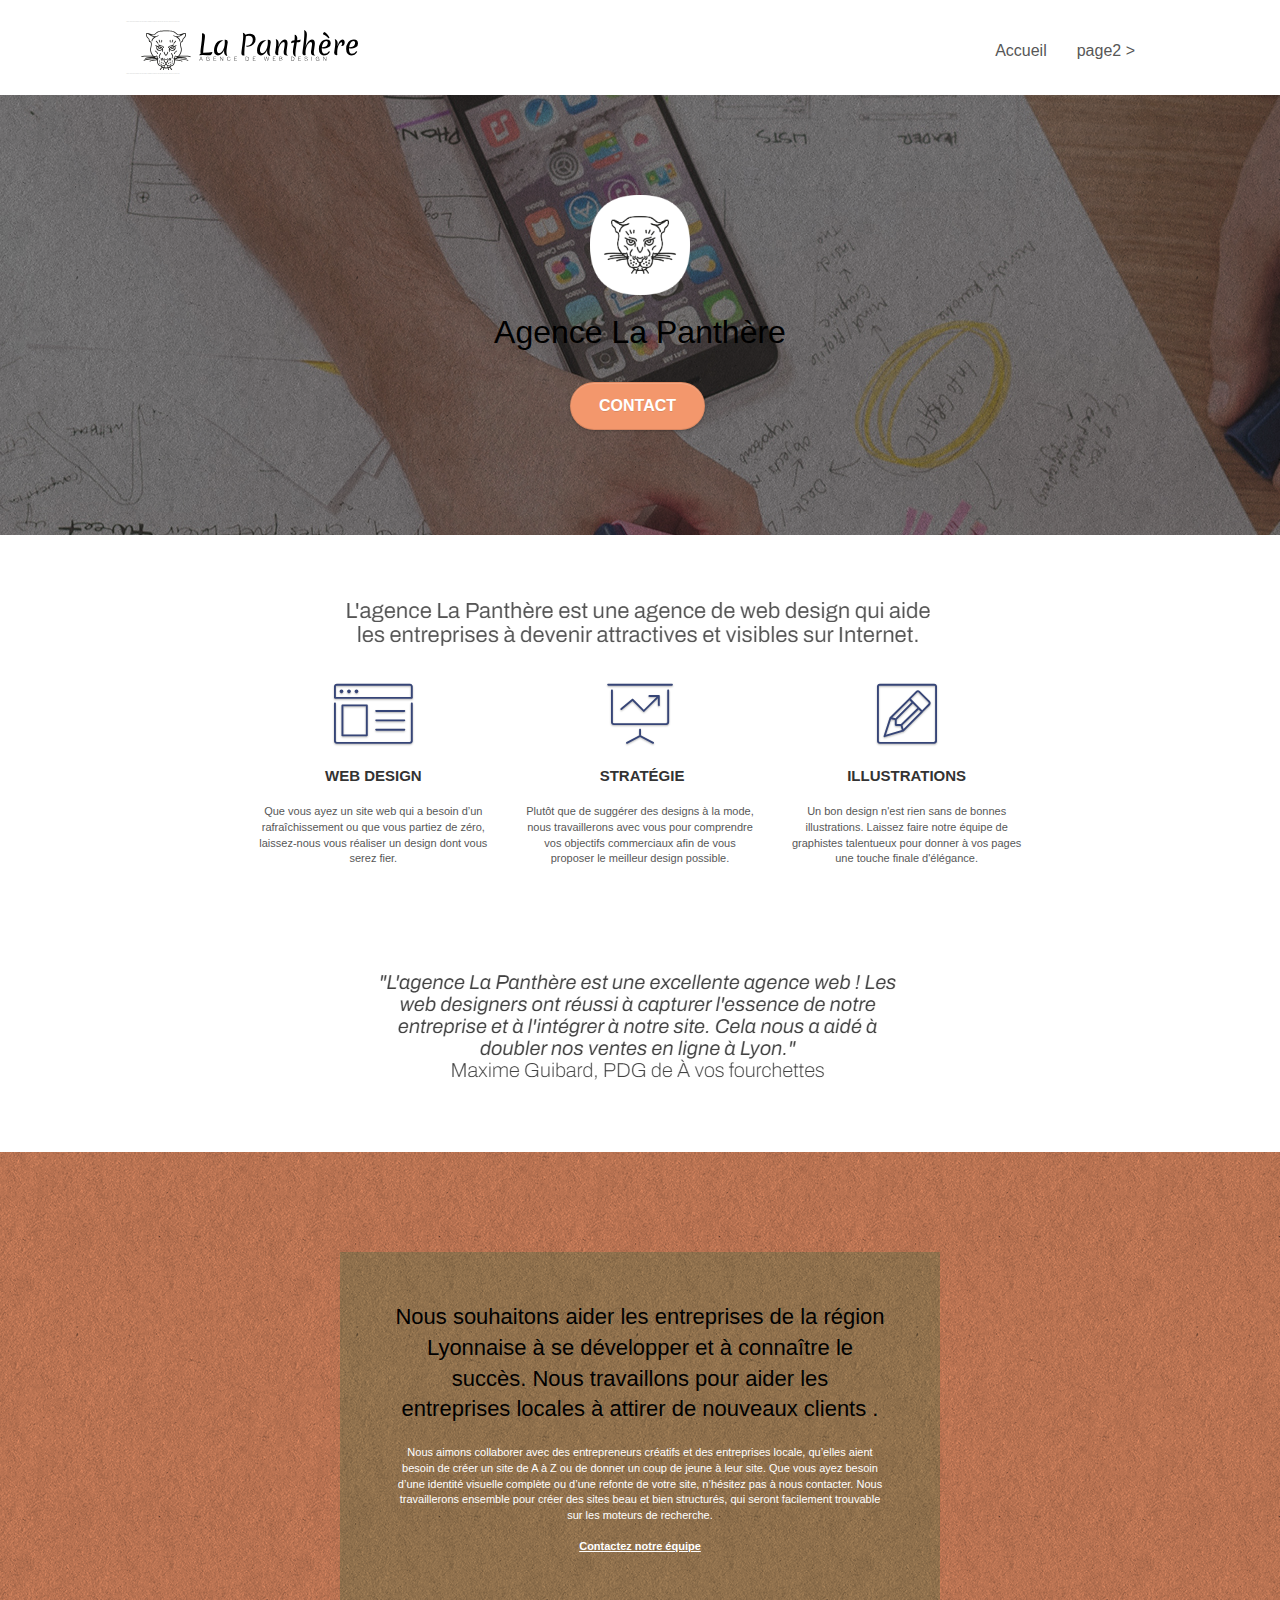
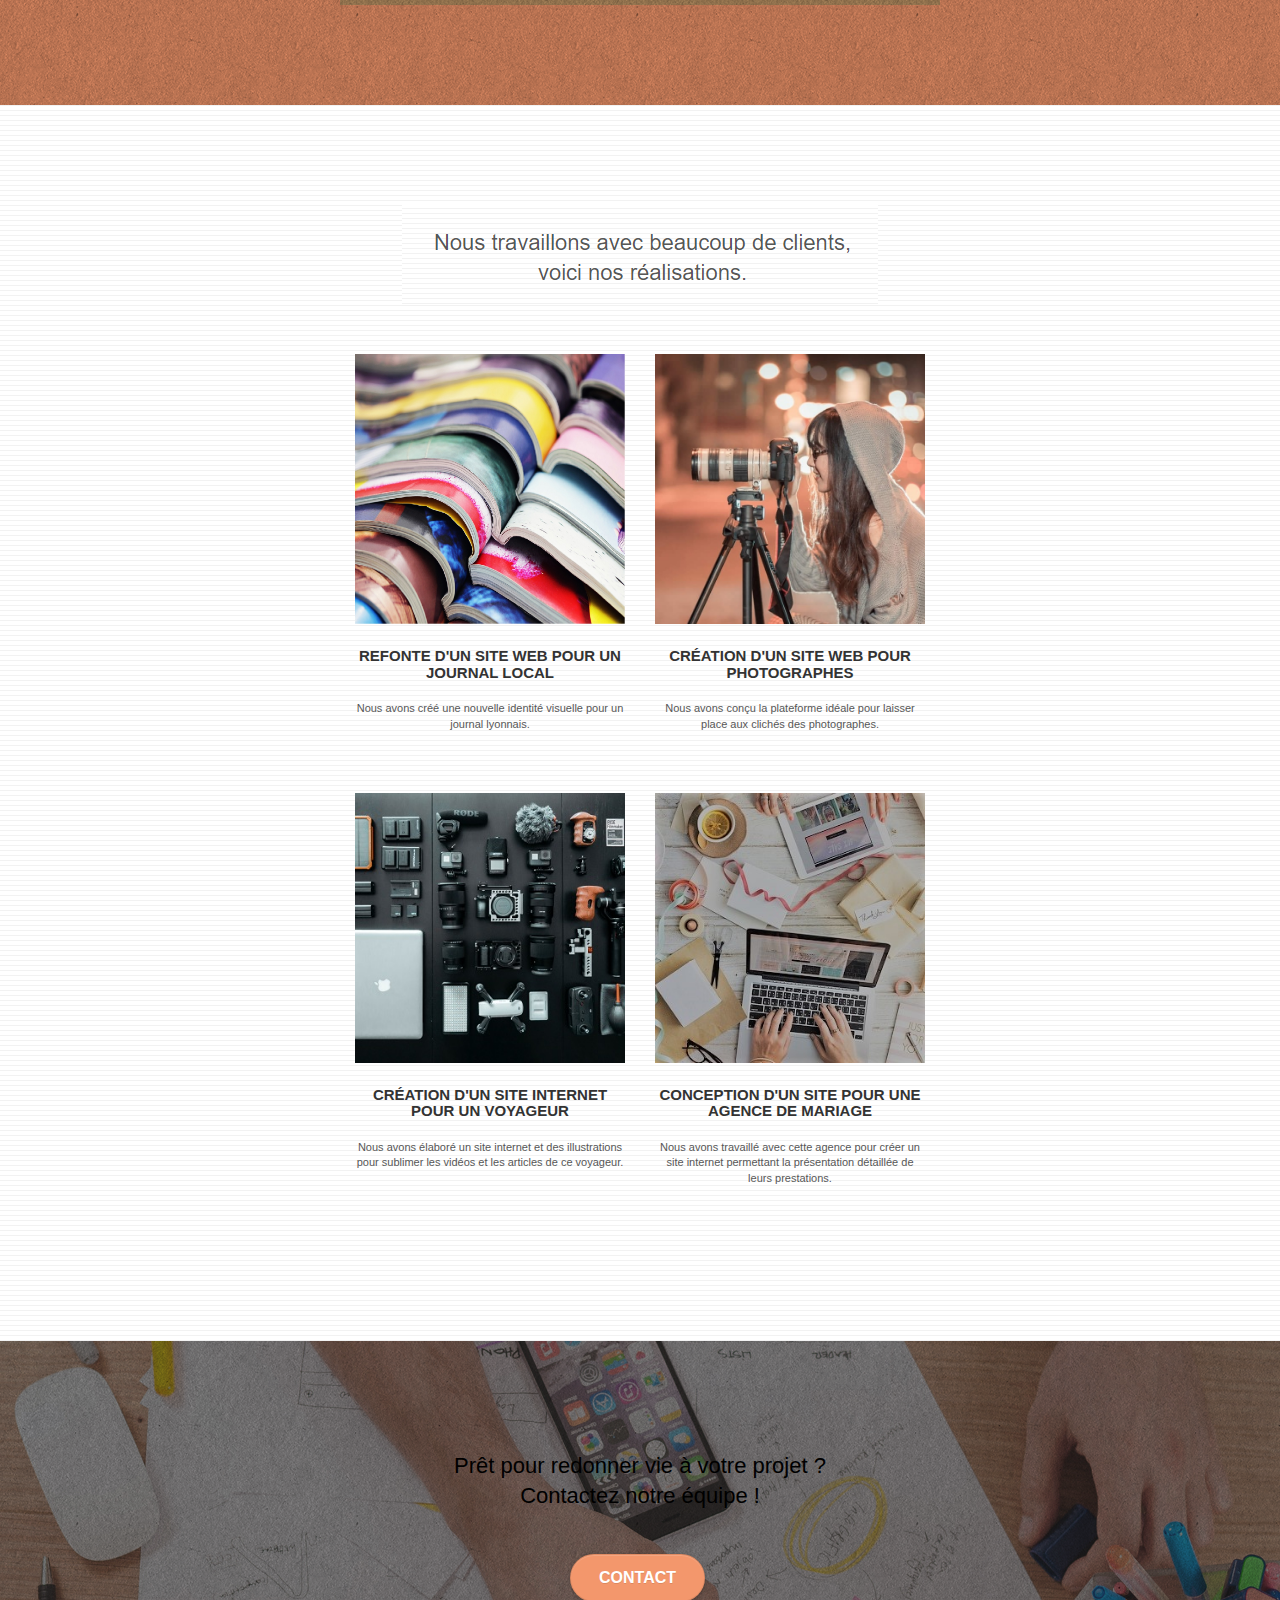
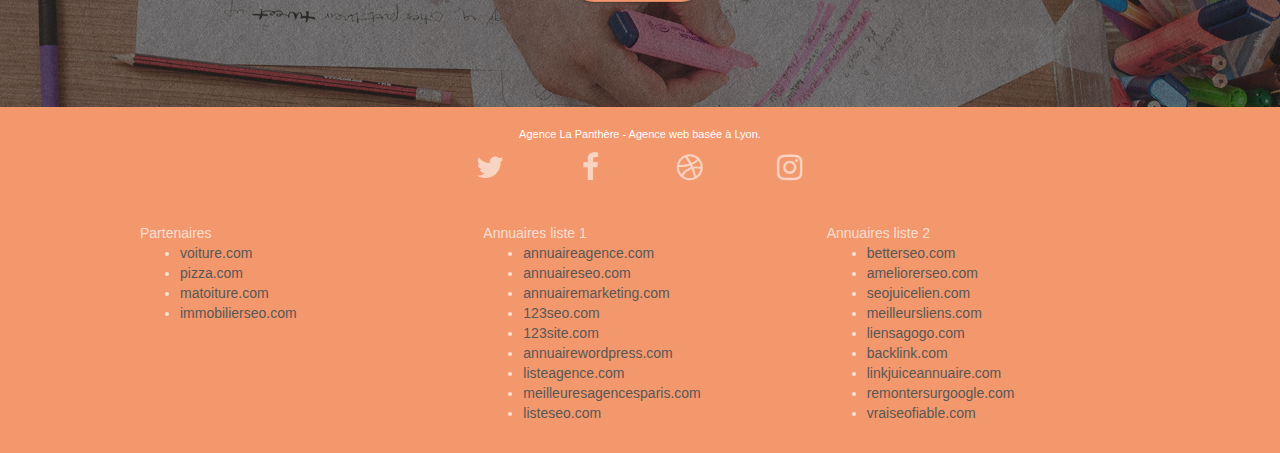
==== index.html @ 106c4430 "second commit" ====
<!doctype html>
<html lang="fr">
<head>
    <meta charset="utf-8">
    <meta name="description" content="La Panthère est votre nouvelle entreprise de webdesign basée sur la ville de Lyon. Nous vous accompagnons à vers une plus grande visibilité sur internet">
    <meta name="viewport" content="width=device-width, initial-scale=1.0, viewport-fit=cover">
    <link rel="shortcut icon" type="image/png" href="favicon.jpg">
    
	<link rel="stylesheet" type="text/css" href="./css/bootstrap.css">
	<link rel="stylesheet" type="text/css" href="style.css">
	<link rel="stylesheet" type="text/css" href="./css/font-awesome.css">
	<link rel="stylesheet" type="text/css" href="./css/et-line.css">
	
    
	<script src="./js/jquery-2.1.0.js"></script>
	<script src="./js/bootstrap.js"></script>
	<script src="./js/blocs.js"></script>
	<script src="./js/jquery.touchSwipe.js" defer></script>
	<script src="./js/gmaps.js"></script>

    <title>Agence La Panthère - Entreprise Lyonnaise de WebDesign</title>

    
<!-- Analytics -->
 
<!-- Analytics END -->
    
</head>
<body>
<!-- Principal conteneur -->
<main class="page-container">
    
<!-- bloc-0 -->
<header class="bloc bgc-white l-bloc " id="bloc-0">
	<div class="container bloc-sm">

		<nav class="navbar row">
			<div class="navbar-header">
				<div class="keywords" style="color:#cccccc;font-size:1px;">Agence web à paris, stratégie web, web design, illustrations, design de site web, site web, web, internet, site internet, site</div>
				<a class="navbar-brand" href="index.html"><img src="img/agence-la-panthere-monochrome.svg" alt="paris web design logo agence web meilleure agence" height="40" /></a>
				<div class="keywords" style="color:#cccccc;font-size:1px;">Agence web à paris, stratégie web, web design, illustrations, design de site web, site web, web, internet, site internet, site</div>
				<button id="nav-toggle" type="button" class="ui-navbar-toggle navbar-toggle" data-toggle="collapse" data-target=".navbar-1">
					<span class="sr-only">Toggle navigation</span><span class="icon-bar"></span><span class="icon-bar"></span><span class="icon-bar"></span>
				</button>
			</div>
			<div class="collapse navbar-collapse navbar-1 special-dropdown-nav">
				<ul class="site-navigation nav navbar-nav">
					<li>
						<a href="index.html">Accueil</a>
					</li>
					<li>
					</li>
					<li>
						<a href="page2.html">page2 &gt;</a>
					</li>
				</ul>
			</div>
		</nav>
	</div>
</header>
<!-- bloc-0 END -->

<!-- bloc-1-presentation -->
<section class="bloc bgc-dark-slate-blue bg-banniere d-bloc bg-t-edge bloc-bg-texture texture-paper b-parallax" id="bloc-1-hero">
	<div class="container bloc-lg">
		<div class="row tight-width-whitespace">
			<div class="col-sm-12">
				<img src="img/logo.png" class="center-block image-resize-mode" width="100" alt="Agence La Panthère, agence web paris, création logo paris" />
				<h1 class="text-center hero-bloc-text tc-white ">
					Agence La Panthère
				</h1>
				<div class="text-center">
					<a href="page2.html" class="btn btn-lg btn-clean btn-rd cta-hero btn-atomic-tangerine" id="cta-hero">Contact</a>
				</div>
			</div>
		</div>
	</div>
</section>
<!-- bloc-1-presentation END -->

<!-- bloc-2-services -->
<section class="bloc bgc-white l-bloc" id="bloc-2-services">
	<div class="container bloc-md">
		<div class="row">
			<div class="col-sm-12 text-center">
				<img alt="agence web, agence web paris, web design paris, stratégie web" src="img/title.png" />
			</div>
		</div>
		<div class="row voffset-lg med-width-whitespace">
			<div class="col-sm-4">
				<div class="text-center">
					<span class="et-icon-browser sm-shadow icon-dark-slate-blue icons icon-lg"></span>
				</div>
				<h3 class="mg-md text-center">
					Web design
				</h3>
				<p class="text-center ">
					Que vous ayez un site web qui a besoin d&rsquo;un rafraîchissement ou que vous partiez de zéro, laissez-nous vous réaliser un design dont vous serez fier.
				</p>
			</div>
			<div class="col-sm-4">
				<div class="text-center">
					<span class="et-icon-presentation sm-shadow icon-dark-slate-blue icons icon-lg"></span>
				</div>
				<h3 class="mg-md text-center">
					&nbsp;Stratégie
				</h3>
				<p class="text-center ">
					Plutôt que de suggérer des designs à la mode, nous travaillerons avec vous pour comprendre vos objectifs commerciaux afin de vous proposer le meilleur design possible.<br>
				</p>
			</div>
			<div class="col-sm-4">
				<div class="text-center">
					<span class="et-icon-edit sm-shadow icon-dark-slate-blue icons icon-lg"></span>
				</div>
				<h3 class="mg-md text-center">
					Illustrations
				</h3>
				<p class="text-center ">
					Un bon design n'est rien sans de bonnes illustrations. Laissez faire notre équipe de graphistes talentueux pour donner à vos pages une touche finale d'élégance.
				</p>
			</div>
		</div>
		<div class="row voffset-lg voffset">
			<div class="col-xs-12 col-md-8 col-md-offset-2 text-center">
				<img alt="agence web, agence web paris, web design paris, stratégie web" src="img/citation.png" />

			</div>
		</div>
	</div>
</section>
<!-- bloc-2-services END -->

<!-- bloc-3-what-i-do -->
<section class="bloc tc-white bgc-atomic-tangerine bg-presentation d-bloc bloc-bg-texture texture-paper b-parallax" id="bloc-3-what-i-do">
	<div class="container bloc-lg">
		<div class="row tight-width-whitespace black-background">
			<div class="col-sm-12">
				<h2 class="mg-md text-center tc-white">
					Nous souhaitons aider les entreprises de la région Lyonnaise à se développer et à connaître le succès. Nous travaillons pour aider les entreprises locales à attirer de nouveaux clients .<br>
				</h2>
				<p class="text-center white">
					Nous aimons collaborer avec des entrepreneurs créatifs et des entreprises locale, qu’elles aient besoin de créer un site de A à Z ou de donner un coup de jeune à leur site. Que vous ayez besoin d’une identité visuelle complète ou d’une refonte de votre site, n’hésitez pas à nous contacter. Nous travaillerons ensemble pour créer des sites beau et bien structurés, qui seront facilement trouvable sur les moteurs de recherche. <br><br><a class="ltc-white bold-link" href="page2.html">Contactez notre équipe</a><br>
				</p>
			</div>
		</div>
	</div>
</section>
<!-- bloc-3-what-i-do END -->

<!-- bloc-4-portfolio -->
<section class="bloc bgc-white bg-lines-h2-bg bg-repeat l-bloc" id="bloc-4-portfolio">
	<div class="container bloc-lg">
		<div class="row">
			<div class="col-sm-12 text-center">
				<img alt="agence web, agence web paris, web design paris, stratégie web" src="img/title2.png" />
			</div>
		</div>
		<div class="row tight-width-whitespace portfolio-row">
			<div class="col-sm-6">
				<a href="#" data-lightbox="img/1.jpg" data-gallery-id="gallery-1" data-caption="Refonte d'un site web pour un journal local" data-frame="snapshot-lb"><img src="img/1.jpg" alt="paris web design logo agence web meilleure agence et refonte site web journal" class="img-responsive portfolio-thumb" /></a>
				<h3 class="mg-md text-center">
					Refonte d'un site web pour un journal local
				</h3>
				<p class="text-center">
					Nous avons créé une nouvelle identité visuelle pour un journal lyonnais.
				</p>
			</div>
			<div class="col-sm-6">
				<a href="#" data-lightbox="img/2.jpg" data-gallery-id="gallery-1" data-caption="Création d'un site web pour photographes" data-frame="snapshot-lb"><img src="img/2.jpg" class="img-responsive portfolio-thumb" alt="paris web design logo agence web meilleure agence, Création d'un site web pour photographes" /></a>
				<h3 class="mg-md text-center">
					Création d'un site web pour photographes
				</h3>
				<p class="text-center">
					Nous avons conçu la plateforme idéale pour laisser place aux clichés des photographes.
				</p>
			</div>
		</div>
		<div class="row tight-width-whitespace portfolio-row">
			<div class="col-sm-6">
				<a href="#" data-lightbox="img/3.bmp" data-gallery-id="gallery-1" data-caption="Création d'un site internet pour un voyageur" data-frame="snapshot-lb"><img src="img/3.bmp" class="img-responsive portfolio-thumb" alt="paris web design logo agence web meilleure agence, Création d'un site web pour voyageur"/></a>
				<h3 class="mg-md text-center">
					Création d'un site internet pour un voyageur
				</h3>
				<p class="text-center">
					Nous avons élaboré un site internet et des illustrations pour sublimer les vidéos et les articles de ce voyageur.
				</p>
			</div>
			<div class="col-sm-6">
				<a href="#" data-lightbox="img/4.bmp" data-gallery-id="gallery-1" data-caption="Conception d'un site pour une agence de mariage" data-frame="snapshot-lb"><img src="img/4.bmp" class="img-responsive portfolio-thumb" alt="paris web design logo agence web meilleure agence, Création d'un site web pour agence de mariage" /></a>
				<h3 class="mg-md text-center">
					Conception d'un site pour une agence de mariage
				</h3>
				<p class="text-center">
					Nous avons travaillé avec cette agence pour créer un site internet permettant la présentation détaillée de leurs prestations.
				</p>
			</div>
		</div>
	</div>
</section>
<!-- bloc-4-portfolio END -->

<!-- bloc-5-cta -->
<section class="bloc bgc-dark-slate-blue bg-banniere d-bloc bloc-bg-texture texture-paper" id="bloc-5-cta">
	<div class="container bloc-lg">
		<div class="row">
			<h2 class="mg-md text-center tc-white">
				Prêt pour redonner vie à votre projet ?<br>Contactez notre équipe !
			</h2>
			<div class="col-sm-12 text-center">
				<a href="page2.html" class="btn btn-atomic-tangerine btn-clean btn-rd btn-lg cta-hero">Contact</a>
			</div>
		</div>
	</div>
</section>
<!-- bloc-5-cta END -->

<!-- Footer - bloc-8 -->
<footer class="bloc bgc-atomic-tangerine d-bloc" id="bloc-8">
	<div class="container bloc-sm">
		<div class="row">
			<div class="col-sm-12">
				<p class="text-center white">
					Agence La Panthère - Agence web basée à Lyon.<br>
				</p>
				<div class="row row-no-gutters social">
					<div class="col-sm-3">
						<div class="text-center">
							<a class="social" href="index.html"><span class="fa fa-twitter icon-md"></span></a>
						</div>
					</div>
					<div class="col-sm-3">
						<div class="text-center">
							<a class="social" href="index.html"><span class="fa fa-facebook icon-md"></span></a>
						</div>
					</div>
					<div class="col-sm-3">
						<div class="text-center">
							<a class="social" href="index.html"><span class="fa fa-dribbble icon-md"></span></a>
						</div>
					</div>
					<div class="col-sm-3">
						<div class="text-center">
							<a class="social" href="index.html"><span class="fa fa-instagram icon-md"></span></a>
						</div>
					</div>
					<div class="keywords" style="color:#F3976C;">Agence web à paris, stratégie web, web design, illustrations, design de site web, site web, web, internet, site internet, site</div>
				</div>
				<div class="row">
					<div class="col-sm-4">
						Partenaires
							<ul>
								<li><a href="voiture.com">voiture.com</a></li>
								<li><a href="pizza.com">pizza.com</a></li>
								<li><a href="matoiture.com">matoiture.com</a></li>
								<li><a href="immobilierseo.com">immobilierseo.com</a></li>
							</ul>		
					</div>
					<div class="col-sm-4">
						Annuaires liste 1
						<ul>
							<li><a href="annuaireagence.com">annuaireagence.com</a></li>
							<li><a href="annuaireseo.com">annuaireseo.com</a></li>
							<li><a href="annuairemarketing.com">annuairemarketing.com</a></li>
							<li><a href="123seoture.com">123seo.com</a></li>
							<li><a href="123site.com">123site.com</a></li>
							<li><a href="annuairewordpress.com">annuairewordpress.com</a></li>
							<li><a href="listeagence.com">listeagence.com</a></li>
							<li><a href="meilleuresagencesparis.com">meilleuresagencesparis.com</a></li>
							<li><a href="listeseo.com">listeseo.com</a></li>
						</ul>
					</div>
					<div class="col-sm-4">
						Annuaires liste 2
						<ul>
							<li><a href="betterseo.com">betterseo.com</a></li>
							<li><a href="ameliorerseo.com">ameliorerseo.com</a></li>
							<li><a href="seojuicelien.com">seojuicelien.com</a></li>
							<li><a href="meilleursliens.com">meilleursliens.com</a></li>
							<li><a href="liensagogo.com">liensagogo.com</a></li>
							<li><a href="backlink.com">backlink.com</a></li>
							<li><a href="linkjuiceannuaire.com">linkjuiceannuaire.com</a></li>
							<li><a href="remontersurgoogle.com">remontersurgoogle.com</a></li>
							<li><a href="vraiseofiable.com">vraiseofiable.com</a></li>
						</ul>
					</div>
				</div>
			</div>
		</div>
	</div>
</footer>
<!-- Footer - bloc-8 END -->

</main>
<!-- Principal conteneur END -->
    

</body>
</html>
---- style.css ----
body {
    margin: 0;
    padding: 0;
    background: #FFF;
    overflow-x: hidden;
    -webkit-font-smoothing: antialiased;
    -moz-osx-font-smoothing: grayscale;
}

a,
button {
    transition: all .3s ease-in-out;
    outline: none!important;
}

a:hover {
    text-decoration: none;
    cursor: pointer;
}

#page-loading-blocs-notifaction {
    position: fixed;
    top: 0;
    bottom: 0;
    width: 100%;
    z-index: 100000;
    background: #FFFFFF url("img/pageload-spinner.gif") no-repeat center center;
}

.bloc {
    width: 100%;
    clear: both;
    background: 50% 50% no-repeat;
    padding: 0 50px;
    -webkit-background-size: cover;
    -moz-background-size: cover;
    -o-background-size: cover;
    background-size: cover;
    position: relative;
}

.bloc .container {
    padding-left: 0;
    padding-right: 0;
}

.bloc-lg {
    padding: 100px 50px;
}

.bloc-md {
    padding: 50px;
}

.bloc-sm {
    padding: 20px 50px;
}

.bg-center,
.bg-l-edge,
.bg-r-edge,
.bg-t-edge,
.bg-b-edge,
.bg-tl-edge,
.bg-bl-edge,
.bg-tr-edge,
.bg-br-edge,
.bg-repeat {
    -webkit-background-size: auto!important;
    -moz-background-size: auto!important;
    -o-background-size: auto!important;
    background-size: auto!important;
}

.bg-repeat {
    background: repeat;
}

.bg-t-edge {
    background: top no-repeat;
}

.bloc-bg-texture::before {
    content: "";
    background-size: 2px 2px;
    position: absolute;
    top: 0;
    bottom: 0;
    left: 0;
    right: 0;
}

.texture-paper::before {
    background: url("img/texture-paper.png");
    background-size: 280px 280px;
}

.b-parallax {
    background-attachment: fixed;
}

.d-bloc {
    color: rgba(255, 255, 255, .7);
}

.d-bloc button:hover {
    color: rgba(255, 255, 255, .9);
}

.d-bloc .icon-round,
.d-bloc .icon-square,
.d-bloc .icon-rounded,
.d-bloc .icon-semi-rounded-a,
.d-bloc .icon-semi-rounded-b {
    border-color: rgba(255, 255, 255, .9);
}

.d-bloc .divider-h span {
    border-color: rgba(255, 255, 255, .2);
}

.d-bloc .a-btn,
.d-bloc .navbar a,
.d-bloc .navbar-brand,
.d-bloc a .icon-sm,
.d-bloc a .icon-md,
.d-bloc a .icon-lg,
.d-bloc a .icon-xl,
.d-bloc h1 a,
.d-bloc h2 a,
.d-bloc h3 a,
.d-bloc h4 a,
.d-bloc h5 a,
.d-bloc h6 a,
.d-bloc p a {
    color: rgba(255, 255, 255, .6);
}

.d-bloc .a-btn:hover,
.d-bloc .navbar a:hover,
.d-bloc .navbar-brand:hover,
.d-bloc a:hover .icon-sm,
.d-bloc a:hover .icon-md,
.d-bloc a:hover .icon-lg,
.d-bloc a:hover .icon-xl,
.d-bloc h1 a:hover,
.d-bloc h2 a:hover,
.d-bloc h3 a:hover,
.d-bloc h4 a:hover,
.d-bloc h5 a:hover,
.d-bloc h6 a:hover,
.d-bloc p a:hover {
    color: rgba(255, 255, 255, 1);
}

.d-bloc .navbar-toggle .icon-bar {
    background: rgba(255, 255, 255, 1);
}

.d-bloc .btn-wire,
.d-bloc .btn-wire:hover {
    color: rgba(255, 255, 255, 1);
    border-color: rgba(255, 255, 255, 1);
}

.d-bloc .panel {
    color: rgba(0, 0, 0, .5);
}

.d-bloc .panel button:hover {
    color: rgba(0, 0, 0, .7);
}

.d-bloc .panel icon {
    border-color: rgba(0, 0, 0, .7);
}

.d-bloc .panel .divider-h span {
    border-color: rgba(0, 0, 0, .1);
}

.d-bloc .panel .a-btn {
    color: rgba(0, 0, 0, .6);
}

.d-bloc .panel .a-btn:hover {
    color: rgba(0, 0, 0, 1);
}

.d-bloc .panel .btn-wire,
.d-bloc .panel .btn-wire:hover {
    color: rgba(0, 0, 0, .7);
    border-color: rgba(0, 0, 0, .3);
}

.d-bloc .panel,
.l-bloc {
    color: rgba(0, 0, 0, .5);
}

.d-bloc .panel button:hover,
.l-bloc button:hover {
    color: rgba(0, 0, 0, .7);
}

.l-bloc .icon-round,
.l-bloc .icon-square,
.l-bloc .icon-rounded,
.l-bloc .icon-semi-rounded-a,
.l-bloc .icon-semi-rounded-b {
    border-color: rgba(0, 0, 0, .7);
}

.d-bloc .panel .divider-h span,
.l-bloc .divider-h span {
    border-color: rgba(0, 0, 0, .1);
}

.d-bloc .panel .a-btn,
.l-bloc .a-btn,
.l-bloc .navbar a,
.l-bloc .navbar-brand,
.l-bloc a .icon-sm,
.l-bloc a .icon-md,
.l-bloc a .icon-lg,
.l-bloc a .icon-xl,
.l-bloc h1 a,
.l-bloc h2 a,
.l-bloc h3 a,
.l-bloc h4 a,
.l-bloc h5 a,
.l-bloc h6 a,
.l-bloc p a {
    color: rgba(0, 0, 0, .6);
}

.d-bloc .panel .a-btn:hover,
.l-bloc .a-btn:hover,
.l-bloc .navbar a:hover,
.l-bloc .navbar-brand:hover,
.l-bloc a:hover .icon-sm,
.l-bloc a:hover .icon-md,
.l-bloc a:hover .icon-lg,
.l-bloc a:hover .icon-xl,
.l-bloc h1 a:hover,
.l-bloc h2 a:hover,
.l-bloc h3 a:hover,
.l-bloc h4 a:hover,
.l-bloc h5 a:hover,
.l-bloc h6 a:hover,
.l-bloc p a:hover {
    color: rgba(0, 0, 0, 1);
}

.l-bloc .navbar-toggle .icon-bar {
    color: rgba(0, 0, 0, .6);
}

.d-bloc .panel .btn-wire,
.d-bloc .panel .btn-wire:hover,
.l-bloc .btn-wire,
.l-bloc .btn-wire:hover {
    color: rgba(0, 0, 0, .7);
    border-color: rgba(0, 0, 0, .3);
}

.voffset {
    margin-top: 30px;
}

.voffset-lg {
    margin-top: 80px;
}

.row-no-gutters {
    margin-right: 0;
    margin-left: 0;
}

.row.row-no-gutters > [class^="col-"],
.row.row-no-gutters > [class*=" col-"] {
    padding-right: 0;
    padding-left: 0;
}

#bloc-1-hero h1 {
    font-size: 32px;
}

.navbar {
    margin-bottom: 0;
    z-index: 1;
}

.navbar-brand {
    height: auto;
    padding: 3px 15px;
    font-size: 25px;
    font-weight: normal;
    font-weight: 600;
    line-height: 44px;
}

.navbar-brand img {
    max-height: 200px;
    margin: 0 5px 0 0;
    display: inline;
}

.navbar-brand img[src$=svg] {
    min-width: 100px;
}

.nav-center .navbar-brand img {
    margin: 0;
}

.navbar .nav {
    padding-top: 2px;
    margin-right: -16px;
    float: right;
    z-index: 1;
}

.nav > li {
    float: left;
    margin-top: 4px;
    font-size: 16px;
}

.navbar-nav .open .dropdown-menu > li > a {
    text-align: inherit;
}

.nav > li a:hover,
.nav > li a:focus {
    background: transparent;
}

.navbar-toggle {
    margin: 10px 10px 0 0;
    border: 0px;
}

.navbar-toggle:hover {
    background: transparent!important;
}

.navbar-toggle .icon-bar {
    background-color: rgba(0, 0, 0, .5);
    width: 26px;
}

.nav-invert .navbar .nav {
    float: left;
}

.nav-invert .navbar-header,
.nav-invert .navbar-brand {
    float: right;
    position: relative;
    z-index: 2;
}

@media (min-width: 768px) {
    .site-navigation {
        position: absolute;
        top: 50%;
        right: 20px;
        transform: translate(0, -50%);
        -webkit-transform: translateY(-50%);
    }
    .nav > li .dropdown-menu a,
    .nav > li .dropdown-menu a:hover {
        color: #484848;
    }
    .nav-invert .site-navigation {
        left: 0;
        right: 0;
    }
    .nav-center {
        text-align: center;
    }
    .nav-center .navbar-header {
        width: 100%;
    }
    .nav-center .navbar-header,
    .nav-center .navbar-brand,
    .nav-center .nav > li {
        float: none;
        display: inline-block;
    }
    .nav-center .site-navigation {
        position: relative;
        width: 100%;
        right: 0;
        margin-right: 0px;
        margin-top: 20px;
    }
    .nav-center.mini-nav .navbar-toggle {
        float: none;
        margin: 10px auto 0;
    }
}

.nav > li > .dropdown a {
    background: none!important;
    display: block;
    padding: 14px 15px;
}

nav .caret {
    margin: 0 5px;
}

.dropdown-menu .dropdown-menu {
    top: -8px;
    left: 100%;
}

.dropdown-menu .dropmenu-flow-right {
    top: 100%;
    left: 0;
    margin-left: -1px;
    border-top-left-radius: 0;
    border-top-right-radius: 0;
}

.dropdown-menu .dropdown span {
    border: 4px solid black;
    border-top-color: transparent;
    border-right-color: transparent;
    border-bottom-color: transparent;
    margin: 6px -5px 0 0!important;
    float: right;
}

.mg-md {
    margin-top: 10px;
    margin-bottom: 20px;
}

.mg-lg {
    margin-top: 10px;
    margin-bottom: 40px;
}

.btn {
    margin: 0 5px 5px 0;
}

.btn.pull-right {
    margin: 0 0 5px 5px;
}

.btn-d,
.btn-d:hover,
.btn-d:focus {
    color: #FFF;
    background: rgba(0, 0, 0, .3);
}

button {
    outline: none!important;
}

.btn-rd {
    border-radius: 40px;
}

.btn-clean {
    border: 1px solid rgba(0, 0, 0, .08);
    border-bottom-color: rgba(0, 0, 0, .1);
    text-shadow: 0 1px 0 rgba(0, 0, 1, .1);
    box-shadow: 0 1px 3px rgba(0, 0, 1, .25), inset 0 1px 0 0 rgba(255, 255, 255, .15);
}

.icon-md {
    font-size: 30px!important;
}

.icon-lg {
    font-size: 60px!important;
}

.sm-shadow {
    text-shadow: 0 1px 2px rgba(0, 0, 0, .3);
}

.panel-sq,
.panel-sq .panel-heading,
.panel-sq .panel-footer {
    border-radius: 0;
}

.panel-rd {
    border-radius: 30px;
}

.panel-rd .panel-heading {
    border-radius: 29px 29px 0 0;
}

.panel-rd .panel-footer {
    border-radius: 0 0 29px 29px;
}

.form-control {
    border-color: rgba(0, 0, 0, .1);
    box-shadow: none;
}

.scrollToTop {
    width: 40px;
    height: 40px;
    position: fixed;
    bottom: 20px;
    right: 20px;
    opacity: 0;
    z-index: 500;
    transition: all .3s ease-in-out;
}

.scrollToTop span {
    margin-top: 6px;
}

.showScrollTop {
    font-size: 14px;
    opacity: 1;
}

a[data-lightbox] {
    position: relative;
    display: block;
    text-align: center;
}

a[data-lightbox]:hover::before {
    content: "+";
    font-family: "HelveticaNeue-Light", "Helvetica Neue Light", "Helvetica Neue", Helvetica, Arial;
    font-size: 32px;
    width: 50px;
    height: 50px;
    margin-left: -25px;
    border-radius: 50%;
    background: rgba(0, 0, 0, .6);
    color: #FFF;
    font-weight: 100;
    z-index: 1;
    position: absolute;
    top: 50%;
    transform: translateY(-50%);
    -webkit-transform: translateY(-50%);
}

a[data-lightbox]:hover img {
    opacity: 0.6;
    -webkit-animation-fill-mode: none;
    animation-fill-mode: none;
}

#lightbox-modal {
    display: flex;
    align-items: center;
}

#lightbox-modal .modal-dialog {
    width: 90%;
    max-width: 900px;
    margin: 0 auto 0;
}

#lightbox-modal .modal-dialog img {
    max-height: 90vh;
    margin: 0 auto;
}

.lightbox-caption {
    padding: 20px;
    color: #FFF;
    background: rgba(0, 0, 0, .5);
    position: absolute;
    left: 15px;
    right: 15px;
    bottom: 5px;
}

.close-lightbox {
    color: #FFF;
    font-size: 30px;
    position: absolute;
    top: 20px;
    right: 20px;
    z-index: 20;
    background: rgba(0, 0, 0, .5);
    border: none;
    line-height: 30px;
    padding: 0 9px 5px;
    opacity: 0.3;
}

.close-lightbox:hover,
.next-lightbox:hover,
.prev-lightbox:hover {
    opacity: 1.0;
    color: #FFF;
}

.next-lightbox,
.prev-lightbox {
    font-size: 20px;
    color: rgba(255, 255, 255, .9);
    background: rgba(0, 0, 0, .5);
    transition: all .2s ease-in-out;
    position: absolute;
    top: 45%;
    z-index: 1;
    opacity: 0.4;
}

.next-lightbox {
    padding: 6px 8px 1px 13px;
    right: 25px;
}

.prev-lightbox {
    padding: 6px 13px 1px 10px;
    left: 25px;
}

.snapshot-lb .modal-body {
    padding-bottom: 45px;
}

.snapshot-lb .lightbox-caption {
    padding: 0;
    color: rgba(0, 0, 0, .5);
    background: none;
}

h1,
h2,
h3,
h4,
h5,
h6,
p,
label,
.btn,
a {
    font-family: "helvetica";
    font-weight: 400;
    color: #575757!important;
}

.container {
    max-width: 1000px;
}

.hero-bloc-text {
    font-size: 38px;
}

.hero-bloc-text-sub {
    font-size: 36px;
}

.statement-bloc-text {
    line-height: 26px;
    font-style: italic;
    font-size: 20px;
    text-align: center;
    font-weight: lighter;
    max-width: 520px;
    margin: auto auto auto auto;
}

p {
    font-size: 11px;
}

.tight-width-whitespace {
    max-width: 600px;
    margin: auto auto auto auto;
}

.h1 {
    font-size: 20px;
    font-family: "Open Sans";
}

.cta-hero {
    margin-top: 22px;
    color: #FFFFFF!important;
    text-transform: uppercase;
    padding: 12px 28px 12px 28px;
    font-size: 16px;
    font-weight: 700;
}

.social {
    max-width: 400px;
    margin: auto auto auto auto;
}

h2 {
    font-size: 22px;
    line-height: 1.4em;
}

h3 {
    font-size: 15px;
    text-transform: uppercase;
    font-weight: 700;
    color: #333333!important;
}

.med-width-whitespace {
    max-width: 800px;
    margin: auto auto auto auto;
    box-shadow: 0px 0px 0px #000000;
}

h1 {
    color: #333333!important;
}

h4 {
    color: #333333!important;
}

.icons {
    margin-bottom: 14px;
    margin-top: 24px;
}

.white {
    color: #FFFFFF!important;
}

.portfolio-thumb {
    margin-bottom: 24px;
}

.portfolio-row {
    margin-bottom: 44px;
    margin-top: 50px;
}

.avatar {
    box-shadow: 0px 4px 9px rgba(0, 0, 0, 0.3);
}

.black-background {
    background-color: rgba(165, 147, 99, 0.7);
    padding: 40px 40px 40px 40px;
}

.bold-link {
    font-weight: 900;
    text-decoration: underline!important;
}

.bgc-white {
    background-color: #FFFFFF;
}

.bgc-dark-slate-blue {
    background-color: #364577;
}

.bgc-atomic-tangerine {
    background-color: #F3976C;
}

.tc-white {
    color: black!important;
}

.btn-atomic-tangerine {
    background: #F3976C;
    color: #FFFFFF!important;
}

.btn-atomic-tangerine:hover {
    background: #c27956!important;
    color: #FFFFFF!important;
}

.ltc-white {
    color: #FFFFFF!important;
}

.ltc-white:hover {
    color: #cccccc!important;
}

.ltc-atomic-tangerine {
    color: #F3976C!important;
}

.ltc-atomic-tangerine:hover {
    color: #c27956!important;
}

.icon-dark-slate-blue {
    color: #364577!important;
    border-color: #364577!important;
}

.bg-dots-bg {
    background-image: url("img/dots-bg.png");
}

.bg-lines-h2-bg {
    background-image: url("img/lines-h2-bg.png");
}

.bg-banniere {
    background-image: url("img/agence-la-panthere.jpg");
}

.bg-presentation {
    background-image: url("img/image-de-presentation.bmp");
}

@media (max-width: 1024px) {
    .bloc {
        padding-left: 20px;
        padding-right: 20px;
    }
    .bloc.full-width-bloc,
    .bloc-tile-2.full-width-bloc .container,
    .bloc-tile-3.full-width-bloc .container,
    .bloc-tile-4.full-width-bloc .container {
        padding-left: 0;
        padding-right: 0;
    }
}

@media (max-width: 992px) and (min-width: 768px) {
    .navbar .nav {
        max-width: 80%
    }
    .nav-center.navbar .nav {
        max-width: 100%
    }
}

@media only screen and (min-device-width: 768px) and (max-device-width: 1024px) and (orientation: landscape) {
    .b-parallax {
        background-attachment: scroll;
    }
}

@media only screen and (min-device-width: 1024px) and (max-device-width: 1366px) and (-webkit-min-device-pixel-ratio: 1.5) {
    .b-parallax {
        background-attachment: scroll;
    }
}

@media (max-width: 991px) {
    .container {
        width: 100%;
    }
    .b-parallax {
        background-attachment: scroll;
    }
    .page-container,
    #hero-bloc {
        overflow-x: hidden;
        position: relative;
    }
    .bloc {
        padding-left: constant(safe-area-inset-left);
        padding-right: constant(safe-area-inset-right);
    }
    .bloc-group,
    .bloc-group .bloc {
        display: block;
        width: 100%;
    }
    .bloc-fill-screen .fill-bloc-top-edge,
    .bloc-fill-screen .fill-bloc-bottom-edge {
        padding: 0 20px;
        padding-left: constant(safe-area-inset-left);
        padding-right: constant(safe-area-inset-right);
    }
}

@media (max-width: 767px) {
    .page-container {
        overflow-x: hidden;
        position: relative;
    }
    h1,
    h2,
    h3,
    h4,
    h5,
    h6,
    p,
    #disqus_thread {
        padding-left: 10px!important;
        padding-right: 10px!important;
    }
    .b-parallax {
        background-attachment: scroll;
    }
    .navbar .nav {
        padding-top: 0;
        border-top: 1px solid rgba(0, 0, 0, .2);
        float: none!important;
    }
    .navbar.row {
        margin-left: 0;
        margin-right: 0;
    }
    .site-navigation {
        position: inherit;
        transform: none;
        -webkit-transform: none;
        -ms-transform: none;
    }
    .nav > li {
        margin-top: 0;
        border-bottom: 1px solid rgba(0, 0, 0, .1);
        background: rgba(0, 0, 0, .05);
        text-align: left;
        padding-left: 15px;
        width: 100%;
    }
    .nav > li:hover {
        background: rgba(0, 0, 0, .08);
    }
    .dropdown .dropdown a .caret {
        float: none;
        margin: 5px 0 0 10px!important;
        border: 4px solid black;
        border-bottom-color: transparent;
        border-right-color: transparent;
        border-left-color: transparent;
    }
    #hero-bloc .navbar .nav {
        background: rgba(0, 0, 0, .8);
    }
    #hero-bloc .navbar .nav a {
        color: rgba(255, 255, 255, .6);
    }
    .hero {
        padding: 50px 0;
    }
    .hero-nav {
        left: -1px;
        right: -1px;
    }
    .navbar-collapse {
        padding: 0;
        overflow-x: hidden;
        -webkit-box-shadow: none;
        box-shadow: none;
    }
    .navbar-brand img {
        max-height: 40px;
        width: auto;
    }
    .nav-invert .navbar-header {
        float: none;
        width: 100%;
    }
    .nav-invert .navbar-toggle {
        float: left;
        margin-left: 10px;
    }
    .bloc {
        padding-left: 0;
        padding-right: 0;
    }
    .bloc-xxl,
    .bloc-xl,
    .bloc-lg {
        padding: 40px 0;
    }
    .bloc-sm,
    .bloc-md {
        padding-left: 0;
        padding-right: 0;
    }
    .bloc-tile-2 .container,
    .bloc-tile-3 .container,
    .bloc-tile-4 .container,
    .bloc-fill-screen .fill-bloc-top-edge,
    .bloc-fill-screen .fill-bloc-bottom-edge {
        padding-left: 0;
        padding-right: 0;
    }
    .a-block {
        padding: 0 10px;
    }
    .btn-dwn {
        display: none;
    }
    .voffset {
        margin-top: 5px;
    }
    .voffset-md {
        margin-top: 20px;
    }
    .voffset-lg {
        margin-top: 30px;
    }
    form {
        padding: 5px;
    }
    .close-lightbox {
        display: inline-block;
    }
    .blocsapp-device-iphone5 {
        background-size: 216px 425px;
        padding-top: 60px;
        width: 216px;
        height: 425px;
    }
    .blocsapp-device-iphone5 img {
        width: 180px;
        height: 320px;
    }
}

@media (max-width: 400px) {
    .bloc {
        padding-left: 0;
        padding-right: 0;
    }
}

@media (max-width: 767px) {
    .bloc-mob-center-text {
        text-align: center;
    }
}
---- css/et-line.css ----
@font-face {
    font-family: et-line;
    src: url(../fonts/et-line.eot);
    src: url(../fonts/et-line.eot?#iefix) format('embedded-opentype'), url(../fonts/et-line.woff) format('woff'), url(../fonts/et-line.ttf) format('truetype'), url(../fonts/et-line.svg#et-line) format('svg');
    font-weight: 400;
    font-style: normal
}

.et-icon-adjustments,
.et-icon-alarmclock,
.et-icon-anchor,
.et-icon-aperture,
.et-icon-attachment,
.et-icon-bargraph,
.et-icon-basket,
.et-icon-beaker,
.et-icon-bike,
.et-icon-book-open,
.et-icon-briefcase,
.et-icon-browser,
.et-icon-calendar,
.et-icon-camera,
.et-icon-caution,
.et-icon-chat,
.et-icon-circle-compass,
.et-icon-clipboard,
.et-icon-clock,
.et-icon-cloud,
.et-icon-compass,
.et-icon-desktop,
.et-icon-dial,
.et-icon-document,
.et-icon-documents,
.et-icon-download,
.et-icon-dribbble,
.et-icon-edit,
.et-icon-envelope,
.et-icon-expand,
.et-icon-facebook,
.et-icon-flag,
.et-icon-focus,
.et-icon-gears,
.et-icon-genius,
.et-icon-gift,
.et-icon-global,
.et-icon-globe,
.et-icon-googleplus,
.et-icon-grid,
.et-icon-happy,
.et-icon-hazardous,
.et-icon-heart,
.et-icon-hotairballoon,
.et-icon-hourglass,
.et-icon-key,
.et-icon-laptop,
.et-icon-layers,
.et-icon-lifesaver,
.et-icon-lightbulb,
.et-icon-linegraph,
.et-icon-linkedin,
.et-icon-lock,
.et-icon-magnifying-glass,
.et-icon-map,
.et-icon-map-pin,
.et-icon-megaphone,
.et-icon-mic,
.et-icon-mobile,
.et-icon-newspaper,
.et-icon-notebook,
.et-icon-paintbrush,
.et-icon-paperclip,
.et-icon-pencil,
.et-icon-phone,
.et-icon-picture,
.et-icon-pictures,
.et-icon-piechart,
.et-icon-presentation,
.et-icon-pricetags,
.et-icon-printer,
.et-icon-profile-female,
.et-icon-profile-male,
.et-icon-puzzle,
.et-icon-quote,
.et-icon-recycle,
.et-icon-refresh,
.et-icon-ribbon,
.et-icon-rss,
.et-icon-sad,
.et-icon-scissors,
.et-icon-scope,
.et-icon-search,
.et-icon-shield,
.et-icon-speedometer,
.et-icon-strategy,
.et-icon-streetsign,
.et-icon-tablet,
.et-icon-target,
.et-icon-telescope,
.et-icon-toolbox,
.et-icon-tools,
.et-icon-tools-2,
.et-icon-trophy,
.et-icon-tumblr,
.et-icon-twitter,
.et-icon-upload,
.et-icon-video,
.et-icon-wallet,
.et-icon-wine {
    font-family: et-line;
    speak: none;
    font-style: normal;
    font-weight: 400;
    font-variant: normal;
    text-transform: none;
    line-height: 1;
    -webkit-font-smoothing: antialiased;
    -moz-osx-font-smoothing: grayscale;
    display: inline-block
}

.et-icon-mobile:before {
    content: "\e000"
}

.et-icon-laptop:before {
    content: "\e001"
}

.et-icon-desktop:before {
    content: "\e002"
}

.et-icon-tablet:before {
    content: "\e003"
}

.et-icon-phone:before {
    content: "\e004"
}

.et-icon-document:before {
    content: "\e005"
}

.et-icon-documents:before {
    content: "\e006"
}

.et-icon-search:before {
    content: "\e007"
}

.et-icon-clipboard:before {
    content: "\e008"
}

.et-icon-newspaper:before {
    content: "\e009"
}

.et-icon-notebook:before {
    content: "\e00a"
}

.et-icon-book-open:before {
    content: "\e00b"
}

.et-icon-browser:before {
    content: "\e00c"
}

.et-icon-calendar:before {
    content: "\e00d"
}

.et-icon-presentation:before {
    content: "\e00e"
}

.et-icon-picture:before {
    content: "\e00f"
}

.et-icon-pictures:before {
    content: "\e010"
}

.et-icon-video:before {
    content: "\e011"
}

.et-icon-camera:before {
    content: "\e012"
}

.et-icon-printer:before {
    content: "\e013"
}

.et-icon-toolbox:before {
    content: "\e014"
}

.et-icon-briefcase:before {
    content: "\e015"
}

.et-icon-wallet:before {
    content: "\e016"
}

.et-icon-gift:before {
    content: "\e017"
}

.et-icon-bargraph:before {
    content: "\e018"
}

.et-icon-grid:before {
    content: "\e019"
}

.et-icon-expand:before {
    content: "\e01a"
}

.et-icon-focus:before {
    content: "\e01b"
}

.et-icon-edit:before {
    content: "\e01c"
}

.et-icon-adjustments:before {
    content: "\e01d"
}

.et-icon-ribbon:before {
    content: "\e01e"
}

.et-icon-hourglass:before {
    content: "\e01f"
}

.et-icon-lock:before {
    content: "\e020"
}

.et-icon-megaphone:before {
    content: "\e021"
}

.et-icon-shield:before {
    content: "\e022"
}

.et-icon-trophy:before {
    content: "\e023"
}

.et-icon-flag:before {
    content: "\e024"
}

.et-icon-map:before {
    content: "\e025"
}

.et-icon-puzzle:before {
    content: "\e026"
}

.et-icon-basket:before {
    content: "\e027"
}

.et-icon-envelope:before {
    content: "\e028"
}

.et-icon-streetsign:before {
    content: "\e029"
}

.et-icon-telescope:before {
    content: "\e02a"
}

.et-icon-gears:before {
    content: "\e02b"
}

.et-icon-key:before {
    content: "\e02c"
}

.et-icon-paperclip:before {
    content: "\e02d"
}

.et-icon-attachment:before {
    content: "\e02e"
}

.et-icon-pricetags:before {
    content: "\e02f"
}

.et-icon-lightbulb:before {
    content: "\e030"
}

.et-icon-layers:before {
    content: "\e031"
}

.et-icon-pencil:before {
    content: "\e032"
}

.et-icon-tools:before {
    content: "\e033"
}

.et-icon-tools-2:before {
    content: "\e034"
}

.et-icon-scissors:before {
    content: "\e035"
}

.et-icon-paintbrush:before {
    content: "\e036"
}

.et-icon-magnifying-glass:before {
    content: "\e037"
}

.et-icon-circle-compass:before {
    content: "\e038"
}

.et-icon-linegraph:before {
    content: "\e039"
}

.et-icon-mic:before {
    content: "\e03a"
}

.et-icon-strategy:before {
    content: "\e03b"
}

.et-icon-beaker:before {
    content: "\e03c"
}

.et-icon-caution:before {
    content: "\e03d"
}

.et-icon-recycle:before {
    content: "\e03e"
}

.et-icon-anchor:before {
    content: "\e03f"
}

.et-icon-profile-male:before {
    content: "\e040"
}

.et-icon-profile-female:before {
    content: "\e041"
}

.et-icon-bike:before {
    content: "\e042"
}

.et-icon-wine:before {
    content: "\e043"
}

.et-icon-hotairballoon:before {
    content: "\e044"
}

.et-icon-globe:before {
    content: "\e045"
}

.et-icon-genius:before {
    content: "\e046"
}

.et-icon-map-pin:before {
    content: "\e047"
}

.et-icon-dial:before {
    content: "\e048"
}

.et-icon-chat:before {
    content: "\e049"
}

.et-icon-heart:before {
    content: "\e04a"
}

.et-icon-cloud:before {
    content: "\e04b"
}

.et-icon-upload:before {
    content: "\e04c"
}

.et-icon-download:before {
    content: "\e04d"
}

.et-icon-target:before {
    content: "\e04e"
}

.et-icon-hazardous:before {
    content: "\e04f"
}

.et-icon-piechart:before {
    content: "\e050"
}

.et-icon-speedometer:before {
    content: "\e051"
}

.et-icon-global:before {
    content: "\e052"
}

.et-icon-compass:before {
    content: "\e053"
}

.et-icon-lifesaver:before {
    content: "\e054"
}

.et-icon-clock:before {
    content: "\e055"
}

.et-icon-aperture:before {
    content: "\e056"
}

.et-icon-quote:before {
    content: "\e057"
}

.et-icon-scope:before {
    content: "\e058"
}

.et-icon-alarmclock:before {
    content: "\e059"
}

.et-icon-refresh:before {
    content: "\e05a"
}

.et-icon-happy:before {
    content: "\e05b"
}

.et-icon-sad:before {
    content: "\e05c"
}

.et-icon-facebook:before {
    content: "\e05d"
}

.et-icon-twitter:before {
    content: "\e05e"
}

.et-icon-googleplus:before {
    content: "\e05f"
}

.et-icon-rss:before {
    content: "\e060"
}

.et-icon-tumblr:before {
    content: "\e061"
}

.et-icon-linkedin:before {
    content: "\e062"
}

.et-icon-dribbble:before {
    content: "\e063"
}
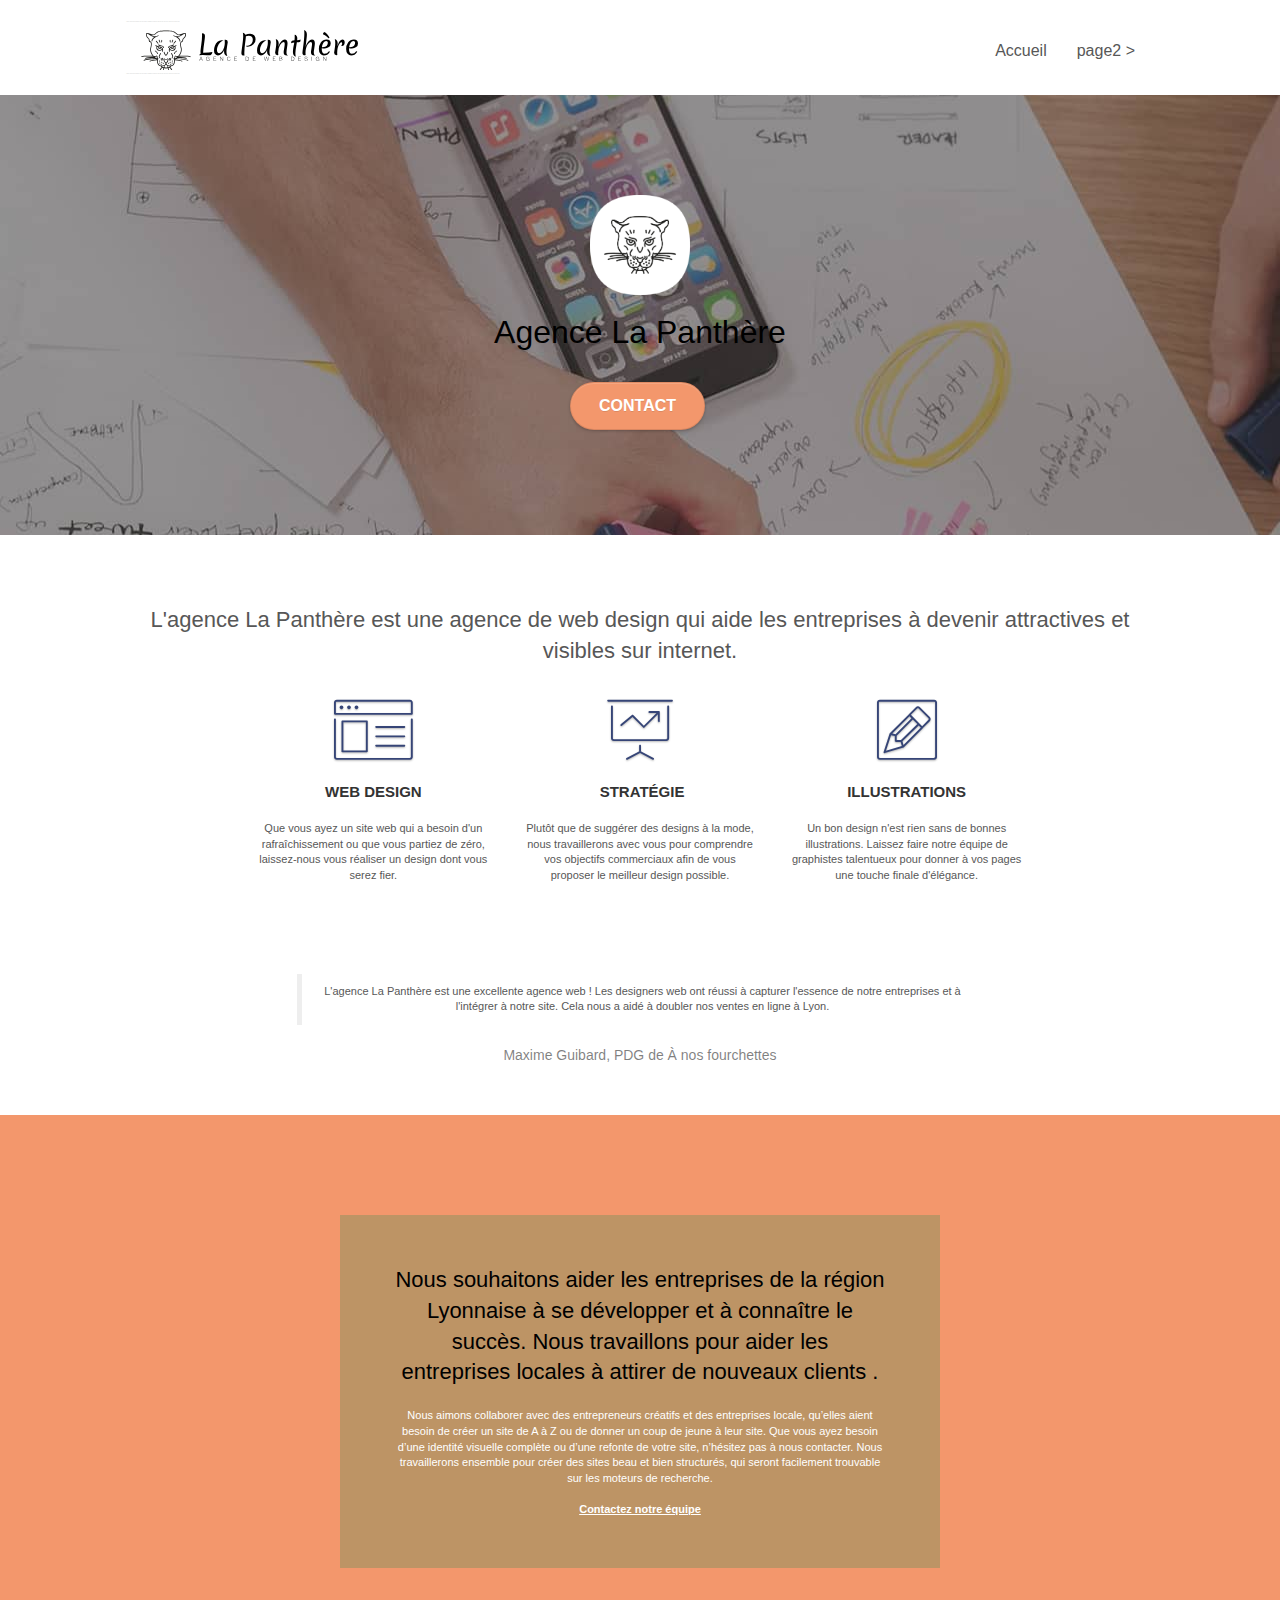
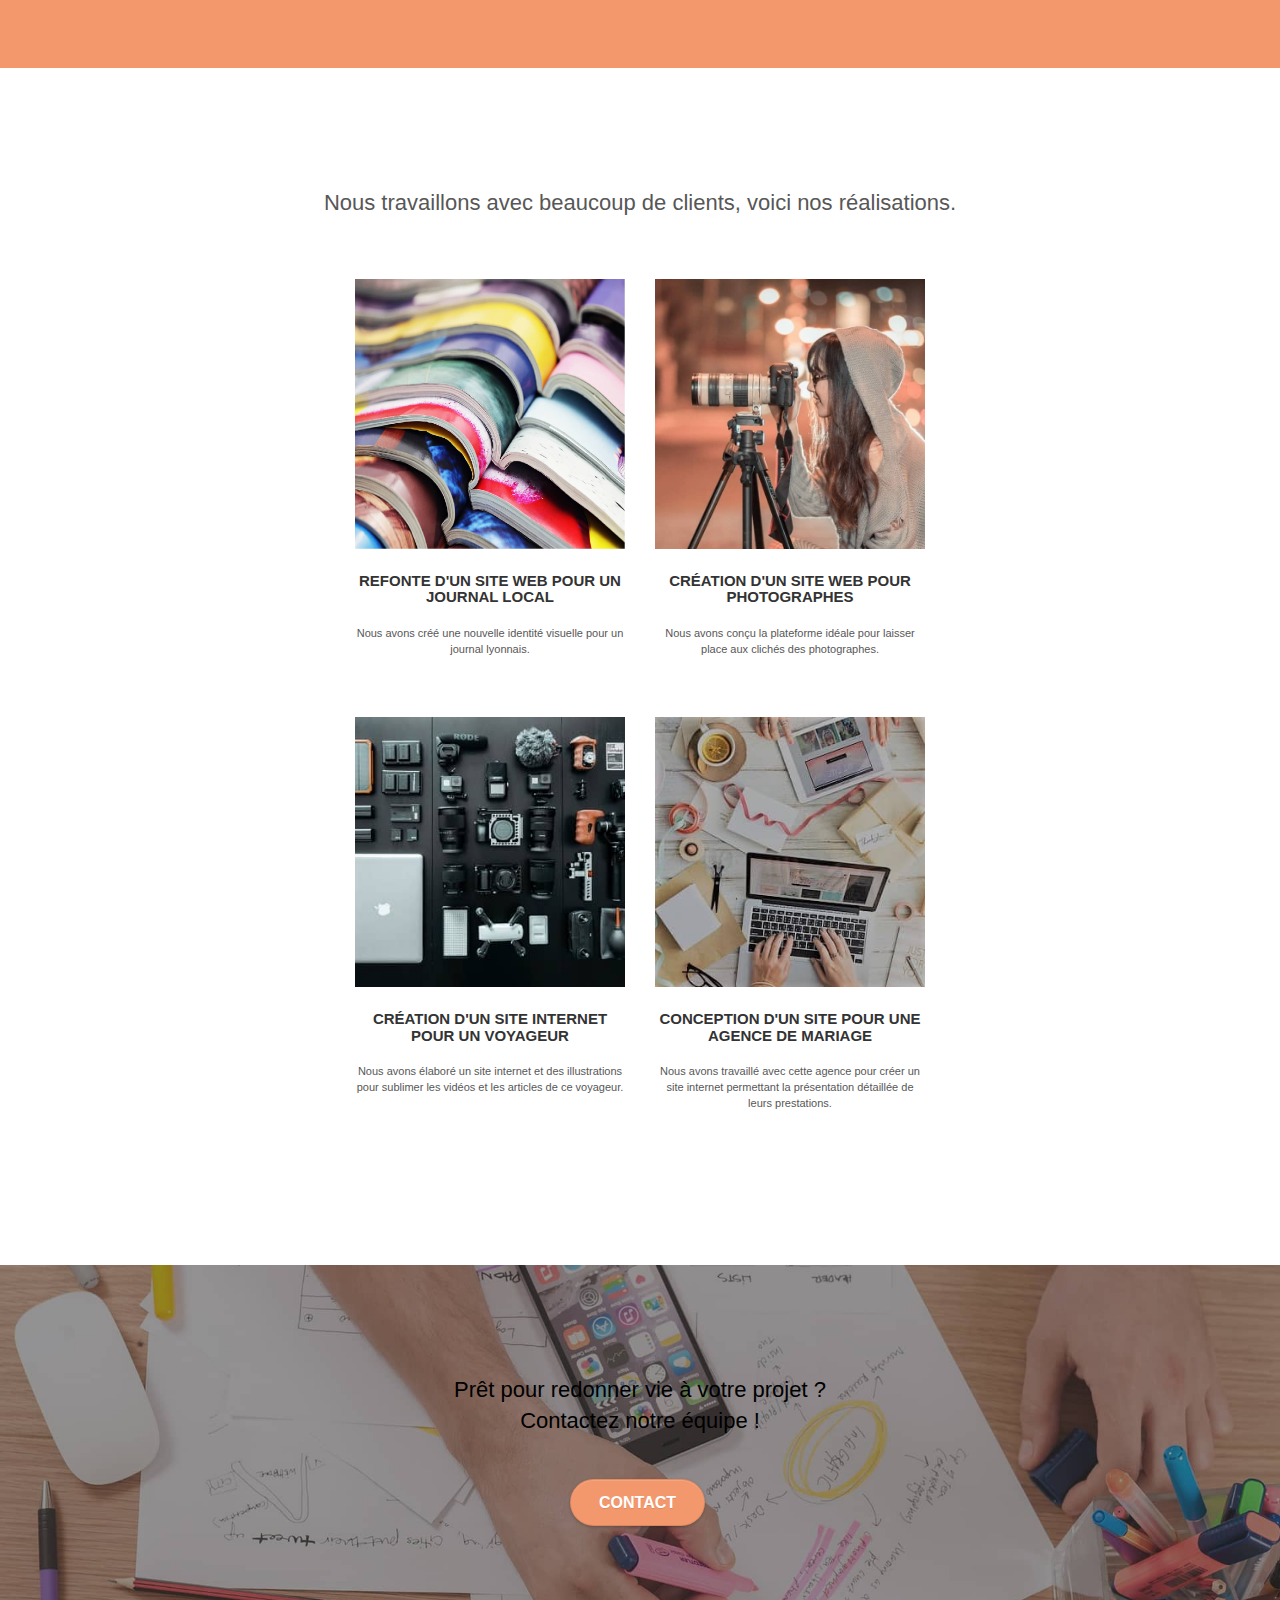
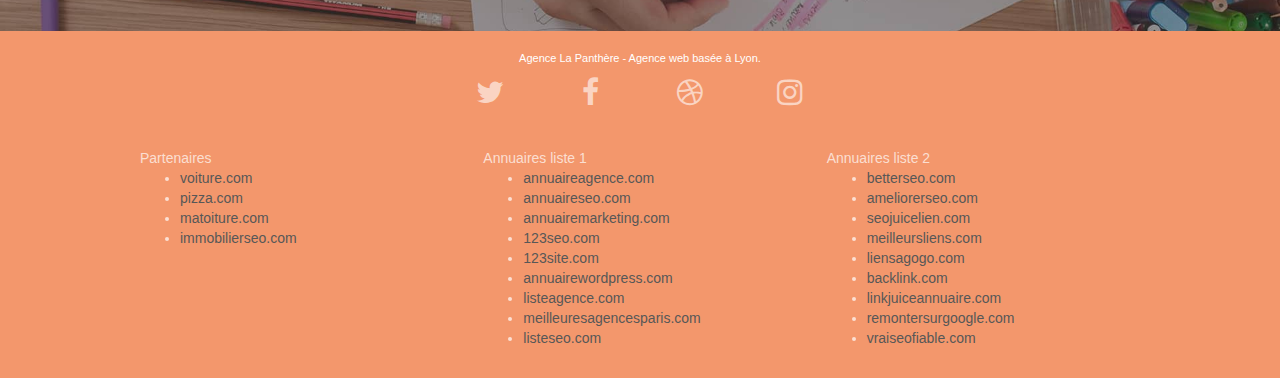
==== commit 6ee733d4: "Third commit" ====
--- a/index.html
+++ b/index.html
@@ -28,7 +28,7 @@
 </head>
 <body>
 <!-- Principal conteneur -->
-<main class="page-container">
+<div class="page-container">
     
 <!-- bloc-0 -->
 <header class="bloc bgc-white l-bloc " id="bloc-0">
@@ -59,7 +59,7 @@
 	</div>
 </header>
 <!-- bloc-0 END -->
-
+<main>
 <!-- bloc-1-presentation -->
 <section class="bloc bgc-dark-slate-blue bg-banniere d-bloc bg-t-edge bloc-bg-texture texture-paper b-parallax" id="bloc-1-hero">
 	<div class="container bloc-lg">
@@ -83,7 +83,9 @@
 	<div class="container bloc-md">
 		<div class="row">
 			<div class="col-sm-12 text-center">
-				<img alt="agence web, agence web paris, web design paris, stratégie web" src="img/title.png" />
+				<h2>
+					L'agence La Panthère est une agence de web design qui aide les entreprises à devenir attractives et visibles sur internet.
+				</h2>
 			</div>
 		</div>
 		<div class="row voffset-lg med-width-whitespace">
@@ -95,7 +97,7 @@
 					Web design
 				</h3>
 				<p class="text-center ">
-					Que vous ayez un site web qui a besoin d&rsquo;un rafraîchissement ou que vous partiez de zéro, laissez-nous vous réaliser un design dont vous serez fier.
+					Que vous ayez un site web qui a besoin d'un rafraîchissement ou que vous partiez de zéro, laissez-nous vous réaliser un design dont vous serez fier.
 				</p>
 			</div>
 			<div class="col-sm-4">
@@ -121,12 +123,16 @@
 				</p>
 			</div>
 		</div>
-		<div class="row voffset-lg voffset">
-			<div class="col-xs-12 col-md-8 col-md-offset-2 text-center">
-				<img alt="agence web, agence web paris, web design paris, stratégie web" src="img/citation.png" />
-
-			</div>
-		</div>
+		<figure class="row voffset-lg voffset">
+			<blockquote class="col-xs-12 col-md-8 col-md-offset-2 text-center">
+				<p>
+					L'agence La Panthère est une excellente agence web ! Les designers web ont réussi à capturer l'essence de notre entreprises et à l'intégrer à notre site. Cela nous a aidé à doubler nos ventes en ligne à Lyon.
+				</p>
+			</blockquote>
+			<figcaption class="col-xs-12 col-md-8 col-md-offset-2 text-center">
+				Maxime Guibard, PDG de À nos fourchettes
+			</figcaption>
+		</figure>
 	</div>
 </section>
 <!-- bloc-2-services END -->
@@ -153,7 +159,9 @@
 	<div class="container bloc-lg">
 		<div class="row">
 			<div class="col-sm-12 text-center">
-				<img alt="agence web, agence web paris, web design paris, stratégie web" src="img/title2.png" />
+				<h2 id="realisations">
+					Nous travaillons avec beaucoup de clients, voici nos réalisations.
+				</h2>	
 			</div>
 		</div>
 		<div class="row tight-width-whitespace portfolio-row">
@@ -178,7 +186,7 @@
 		</div>
 		<div class="row tight-width-whitespace portfolio-row">
 			<div class="col-sm-6">
-				<a href="#" data-lightbox="img/3.bmp" data-gallery-id="gallery-1" data-caption="Création d'un site internet pour un voyageur" data-frame="snapshot-lb"><img src="img/3.bmp" class="img-responsive portfolio-thumb" alt="paris web design logo agence web meilleure agence, Création d'un site web pour voyageur"/></a>
+				<a href="#" data-lightbox="img/3.jpg" data-gallery-id="gallery-1" data-caption="Création d'un site internet pour un voyageur" data-frame="snapshot-lb"><img src="img/3.jpg" class="img-responsive portfolio-thumb" alt="paris web design logo agence web meilleure agence, Création d'un site web pour voyageur"/></a>
 				<h3 class="mg-md text-center">
 					Création d'un site internet pour un voyageur
 				</h3>
@@ -187,7 +195,7 @@
 				</p>
 			</div>
 			<div class="col-sm-6">
-				<a href="#" data-lightbox="img/4.bmp" data-gallery-id="gallery-1" data-caption="Conception d'un site pour une agence de mariage" data-frame="snapshot-lb"><img src="img/4.bmp" class="img-responsive portfolio-thumb" alt="paris web design logo agence web meilleure agence, Création d'un site web pour agence de mariage" /></a>
+				<a href="#" data-lightbox="img/4.jpg" data-gallery-id="gallery-1" data-caption="Conception d'un site pour une agence de mariage" data-frame="snapshot-lb"><img src="img/4.jpg" class="img-responsive portfolio-thumb" alt="paris web design logo agence web meilleure agence, Création d'un site web pour agence de mariage" /></a>
 				<h3 class="mg-md text-center">
 					Conception d'un site pour une agence de mariage
 				</h3>
@@ -214,7 +222,7 @@
 	</div>
 </section>
 <!-- bloc-5-cta END -->
-
+</main>
 <!-- Footer - bloc-8 -->
 <footer class="bloc bgc-atomic-tangerine d-bloc" id="bloc-8">
 	<div class="container bloc-sm">
@@ -291,7 +299,7 @@
 </footer>
 <!-- Footer - bloc-8 END -->
 
-</main>
+</div>
 <!-- Principal conteneur END -->
     
 
--- a/style.css
+++ b/style.css
@@ -822,7 +822,7 @@
 }
 
 .bg-presentation {
-    background-image: url("img/image-de-presentation.bmp");
+    background-image: url("img/image-de-presentation.jpg");
 }
 
 @media (max-width: 1024px) {
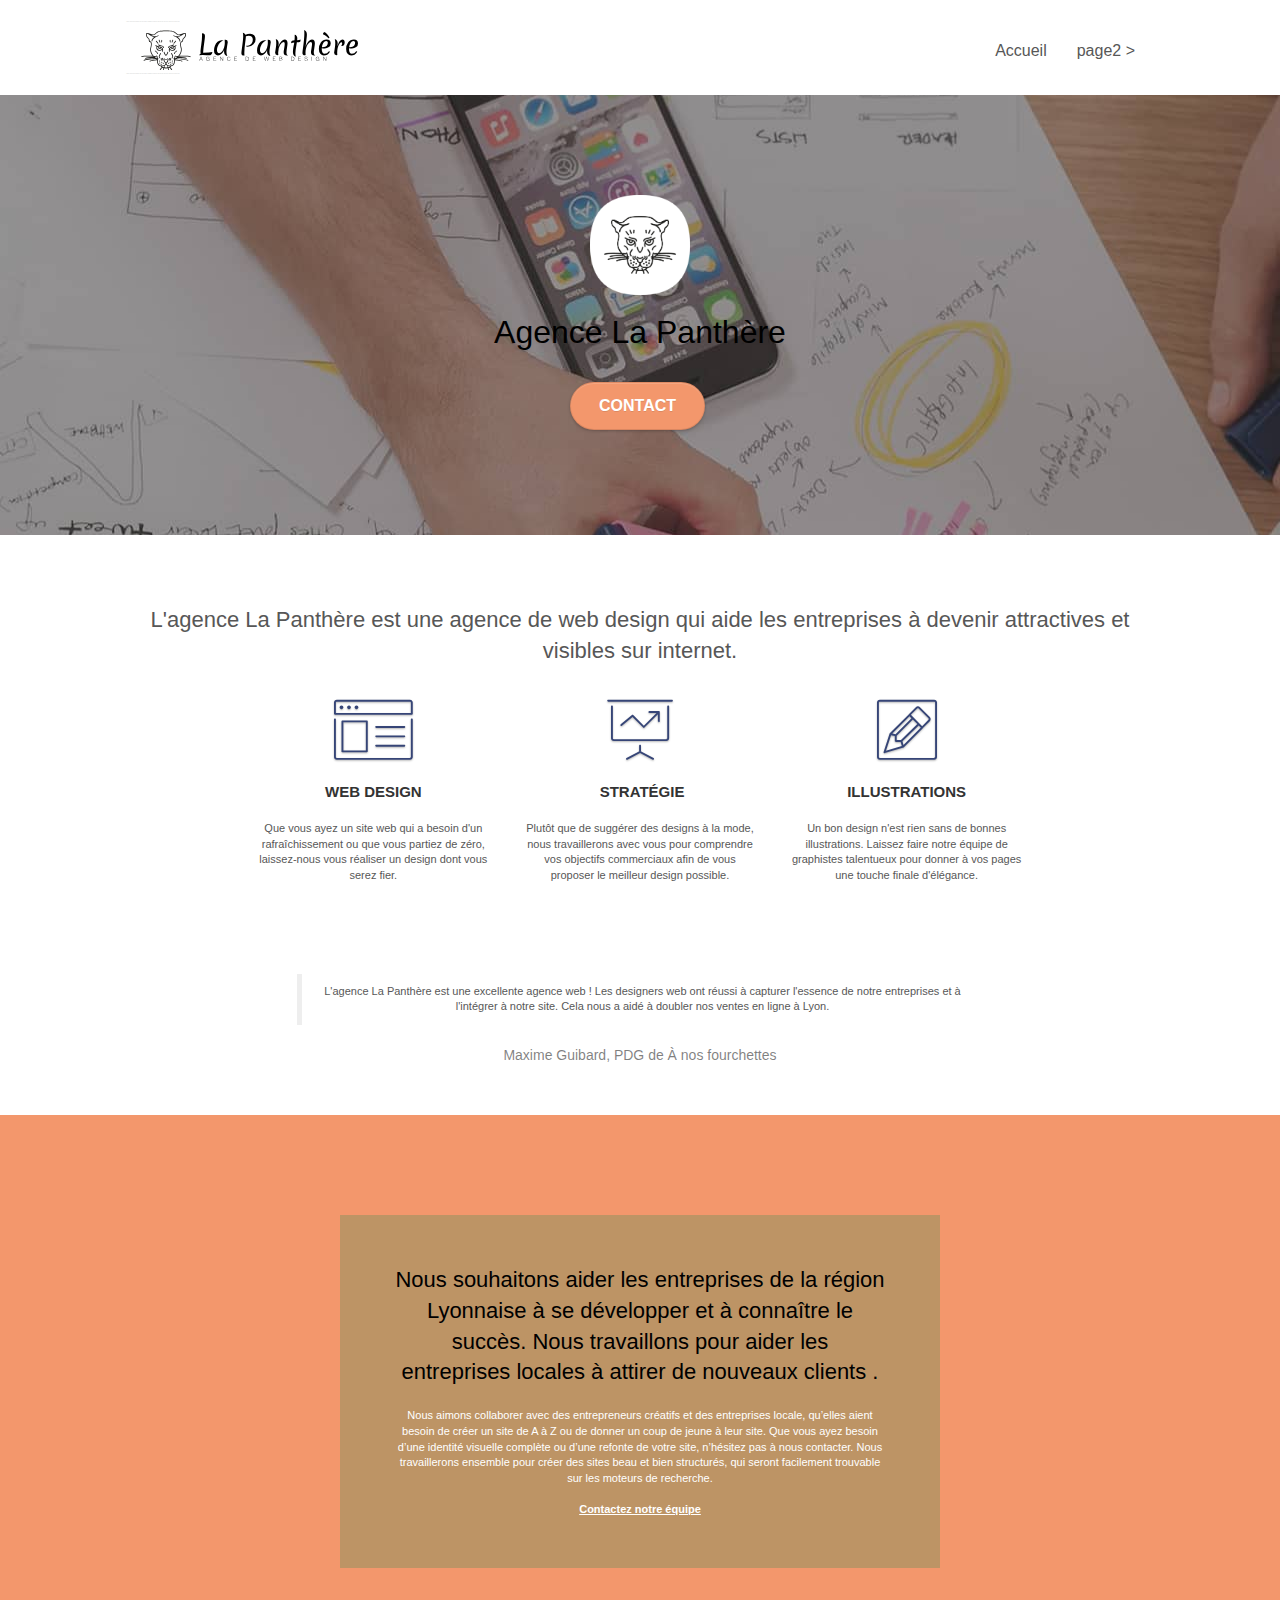
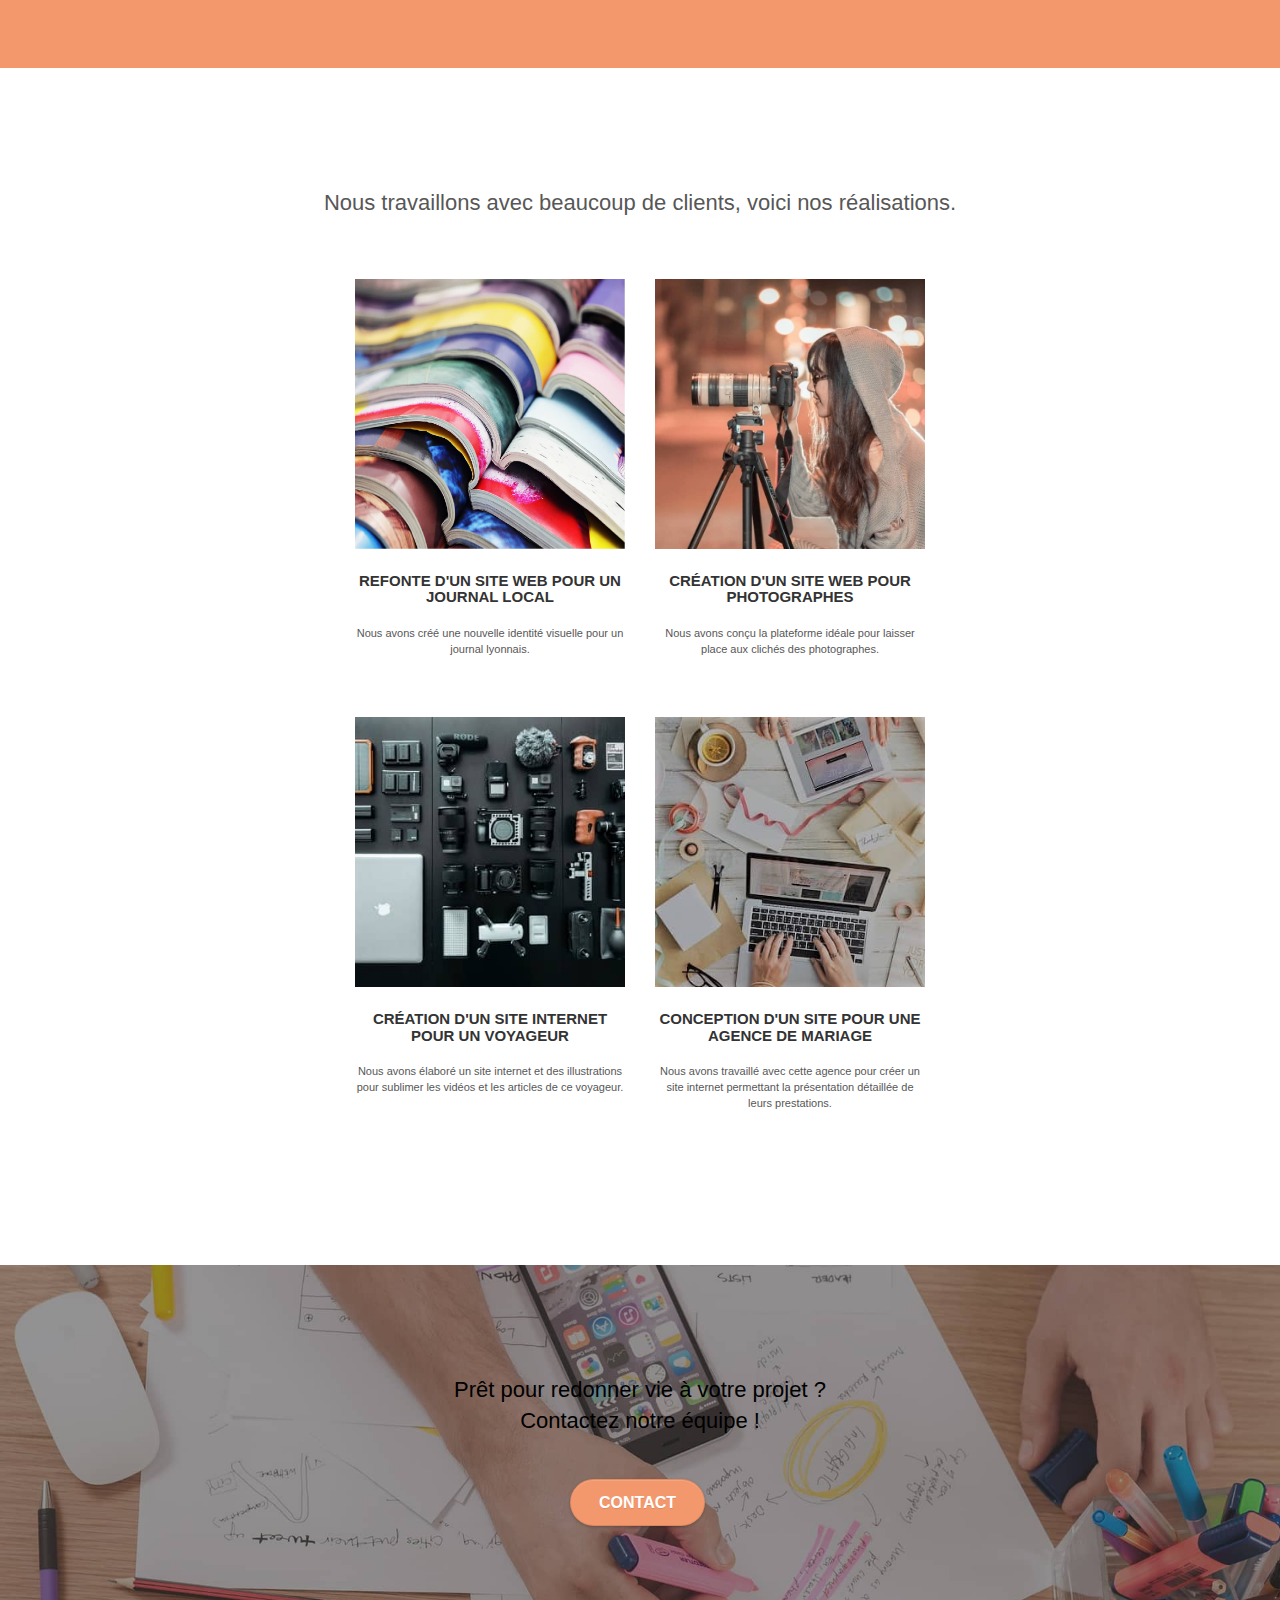
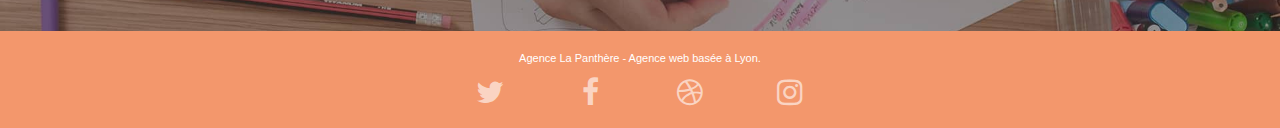
==== commit bfdf478d: "fourth commit" ====
--- a/index.html
+++ b/index.html
@@ -4,6 +4,7 @@
     <meta charset="utf-8">
     <meta name="description" content="La Panthère est votre nouvelle entreprise de webdesign basée sur la ville de Lyon. Nous vous accompagnons à vers une plus grande visibilité sur internet">
     <meta name="viewport" content="width=device-width, initial-scale=1.0, viewport-fit=cover">
+	<meta name="robots" content="index, follow">
     <link rel="shortcut icon" type="image/png" href="favicon.jpg">
     
 	<link rel="stylesheet" type="text/css" href="./css/bootstrap.css">
@@ -12,11 +13,11 @@
 	<link rel="stylesheet" type="text/css" href="./css/et-line.css">
 	
     
-	<script src="./js/jquery-2.1.0.js"></script>
-	<script src="./js/bootstrap.js"></script>
-	<script src="./js/blocs.js"></script>
+	<script src="./js/jquery-2.1.0.js" defer></script>
+	<script src="./js/bootstrap.js" defer></script>
+	<script src="./js/blocs.js" defer></script>
 	<script src="./js/jquery.touchSwipe.js" defer></script>
-	<script src="./js/gmaps.js"></script>
+	<!-- <script src="./js/gmaps.js"></script> -->
 
     <title>Agence La Panthère - Entreprise Lyonnaise de WebDesign</title>
 
@@ -49,8 +50,6 @@
 						<a href="index.html">Accueil</a>
 					</li>
 					<li>
-					</li>
-					<li>
 						<a href="page2.html">page2 &gt;</a>
 					</li>
 				</ul>
@@ -222,7 +221,75 @@
 	</div>
 </section>
 <!-- bloc-5-cta END -->
+<!-- bloc-6 -->
+<!-- <section class="bloc bg-dots-bg bg-repeat bgc-atomic-tangerine d-bloc bloc-bg-texture texture-paper" id="bloc-6">
+	<div class="container bloc-lg">
+		<div class="row">
+			<div class="col-sm-12">
+				<h1 class="text-center hero-bloc-text tc-white">
+					Parlons web design !
+				</h1>
+				<p class="text-center mg-lg tc-white tight-width-whitespace">
+					Nous sommes ravis que vous souhaitiez collaborer avec notre agence.<br>
+					Parlez-nous de votre projet en complétant le formulaire ci-dessous.
+				</p>
+			</div>
+		</div>
+	</div>
+</section> -->
+<!-- bloc-6 END -->
+
+<!-- bloc-7 -->
+<!-- <section class="bloc bgc-white l-bloc" id="bloc-7">
+	<div class="container bloc-lg">
+		<div class="row">
+			<div class="col-sm-6">
+				<form id="form_1" novalidate success-msg="Your message has been sent." fail-msg="Sorry it seems that our mail server is not responding, Sorry for the inconvenience!">
+					<div class="form-group">
+						<label>
+							Nom
+						</label>
+						<input id="name" class="form-control" required />
+					</div>
+					<div class="form-group">
+						<label>
+							Adresse email
+						</label>
+						<input id="email" class="form-control" type="email" required />
+					</div>
+					<div class="form-group">
+						<label>
+							Comment nous avez-vous connu ?
+						</label>
+						<input class="form-control" type="email" required id="input_504" />
+					</div>
+					<div class="form-group">
+						<label>
+							Brief de votre projet (Ajoutez autant de détails que nécessaire)<br>
+						</label><textarea id="message" class="form-control" rows="4" cols="50" required></textarea>
+					</div> 
+					<button class="bloc-button btn btn-lg btn-block cta-hero btn-atomic-tangerine" type="submit">
+						Envoyer
+					</button>
+				</form>
+			</div>
+			<div class="col-sm-6">
+				<p>
+					contact@agencelapanthere.com<br>2 place Sathonay 69001 Lyon<br>Ouvert de 9h à 18h, du lundi au vendredi<br>
+				</p>
+			</div>
+		</div>
+	</div>
+</section> -->
+<!-- bloc-7 END -->
+
 </main>
+
+<!-- ScrollToTop Button -->
+<a class="bloc-button btn btn-d scrollToTop" onclick="scrollToTarget('1')"><span class="fa fa-chevron-up"></span></a>
+<!-- ScrollToTop Button END-->
+
+
 <!-- Footer - bloc-8 -->
 <footer class="bloc bgc-atomic-tangerine d-bloc" id="bloc-8">
 	<div class="container bloc-sm">
@@ -252,9 +319,9 @@
 							<a class="social" href="index.html"><span class="fa fa-instagram icon-md"></span></a>
 						</div>
 					</div>
-					<div class="keywords" style="color:#F3976C;">Agence web à paris, stratégie web, web design, illustrations, design de site web, site web, web, internet, site internet, site</div>
-				</div>
-				<div class="row">
+					<!-- <div class="keywords">Agence web à paris, stratégie web, web design, illustrations, design de site web, site web, web, internet, site internet, site</div> -->
+				</div>
+				<!-- <div class="row">
 					<div class="col-sm-4">
 						Partenaires
 							<ul>
@@ -292,7 +359,7 @@
 							<li><a href="vraiseofiable.com">vraiseofiable.com</a></li>
 						</ul>
 					</div>
-				</div>
+				</div> -->
 			</div>
 		</div>
 	</div>
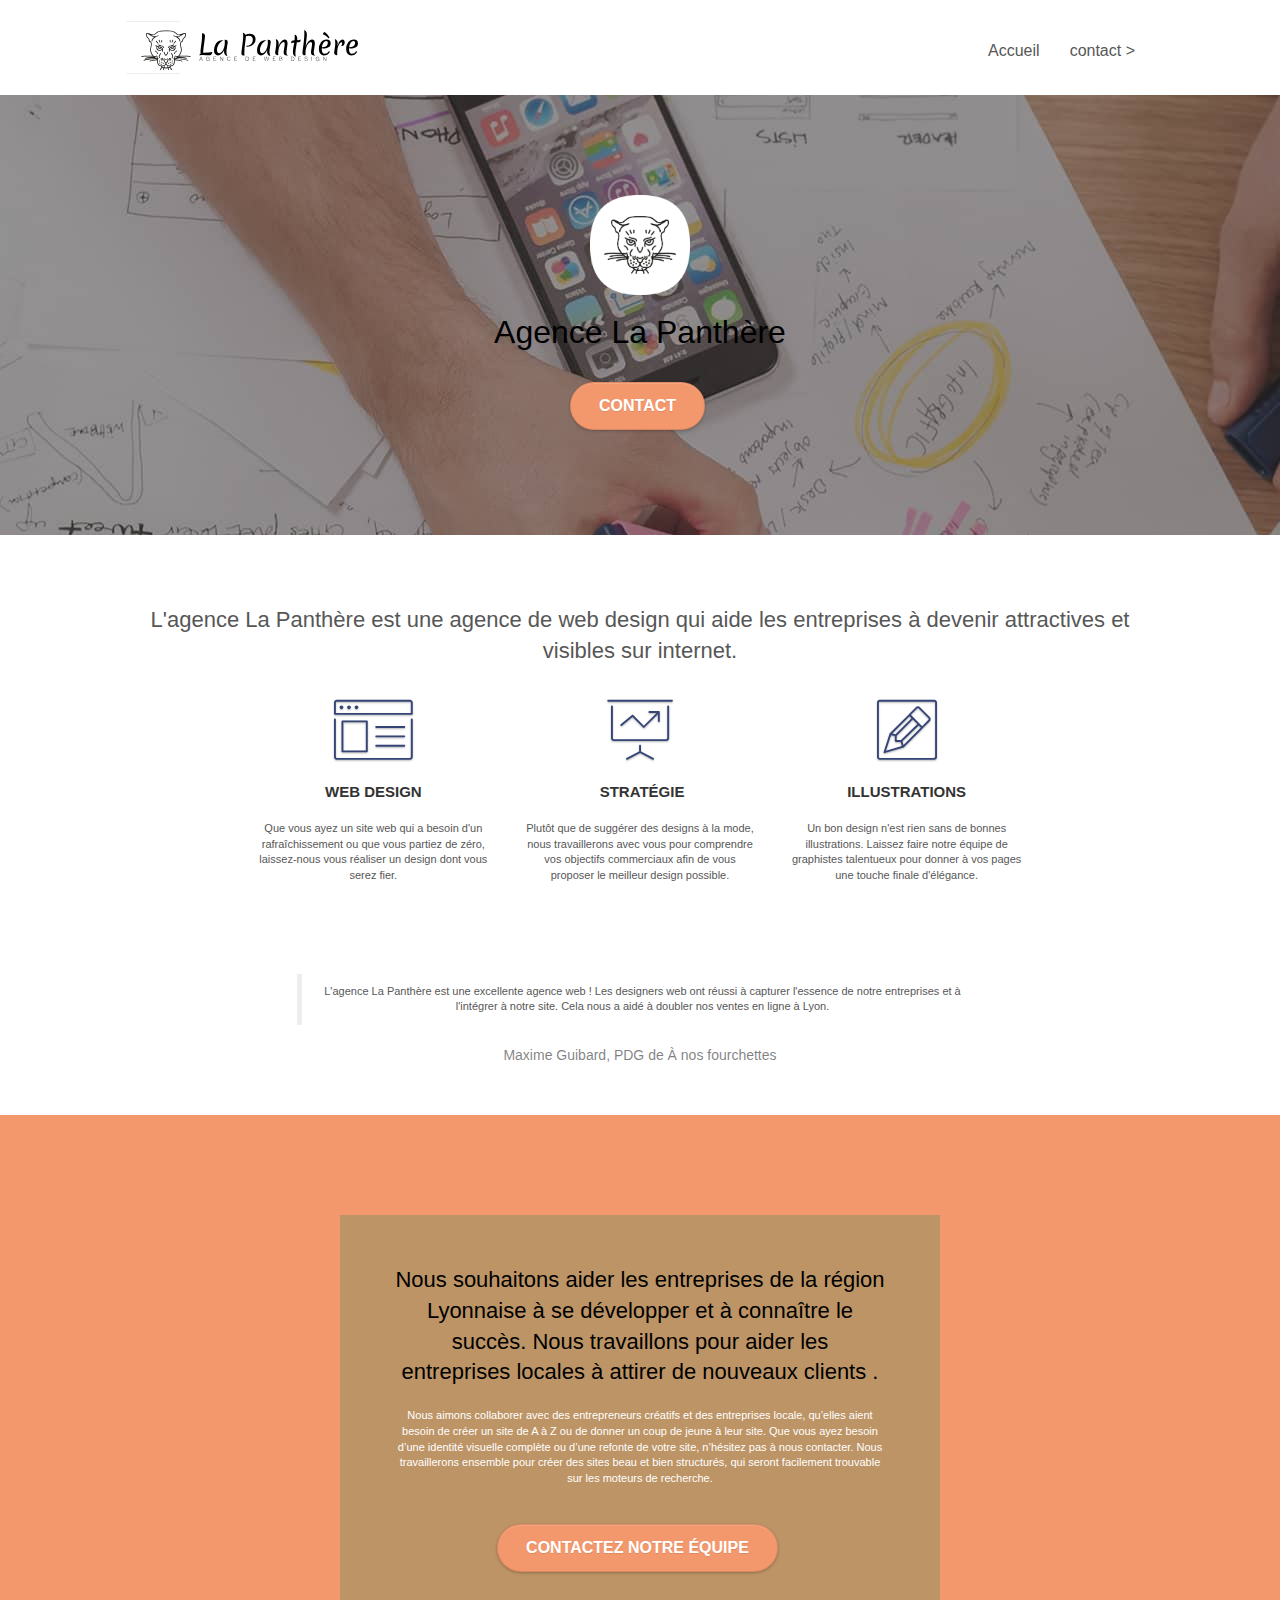
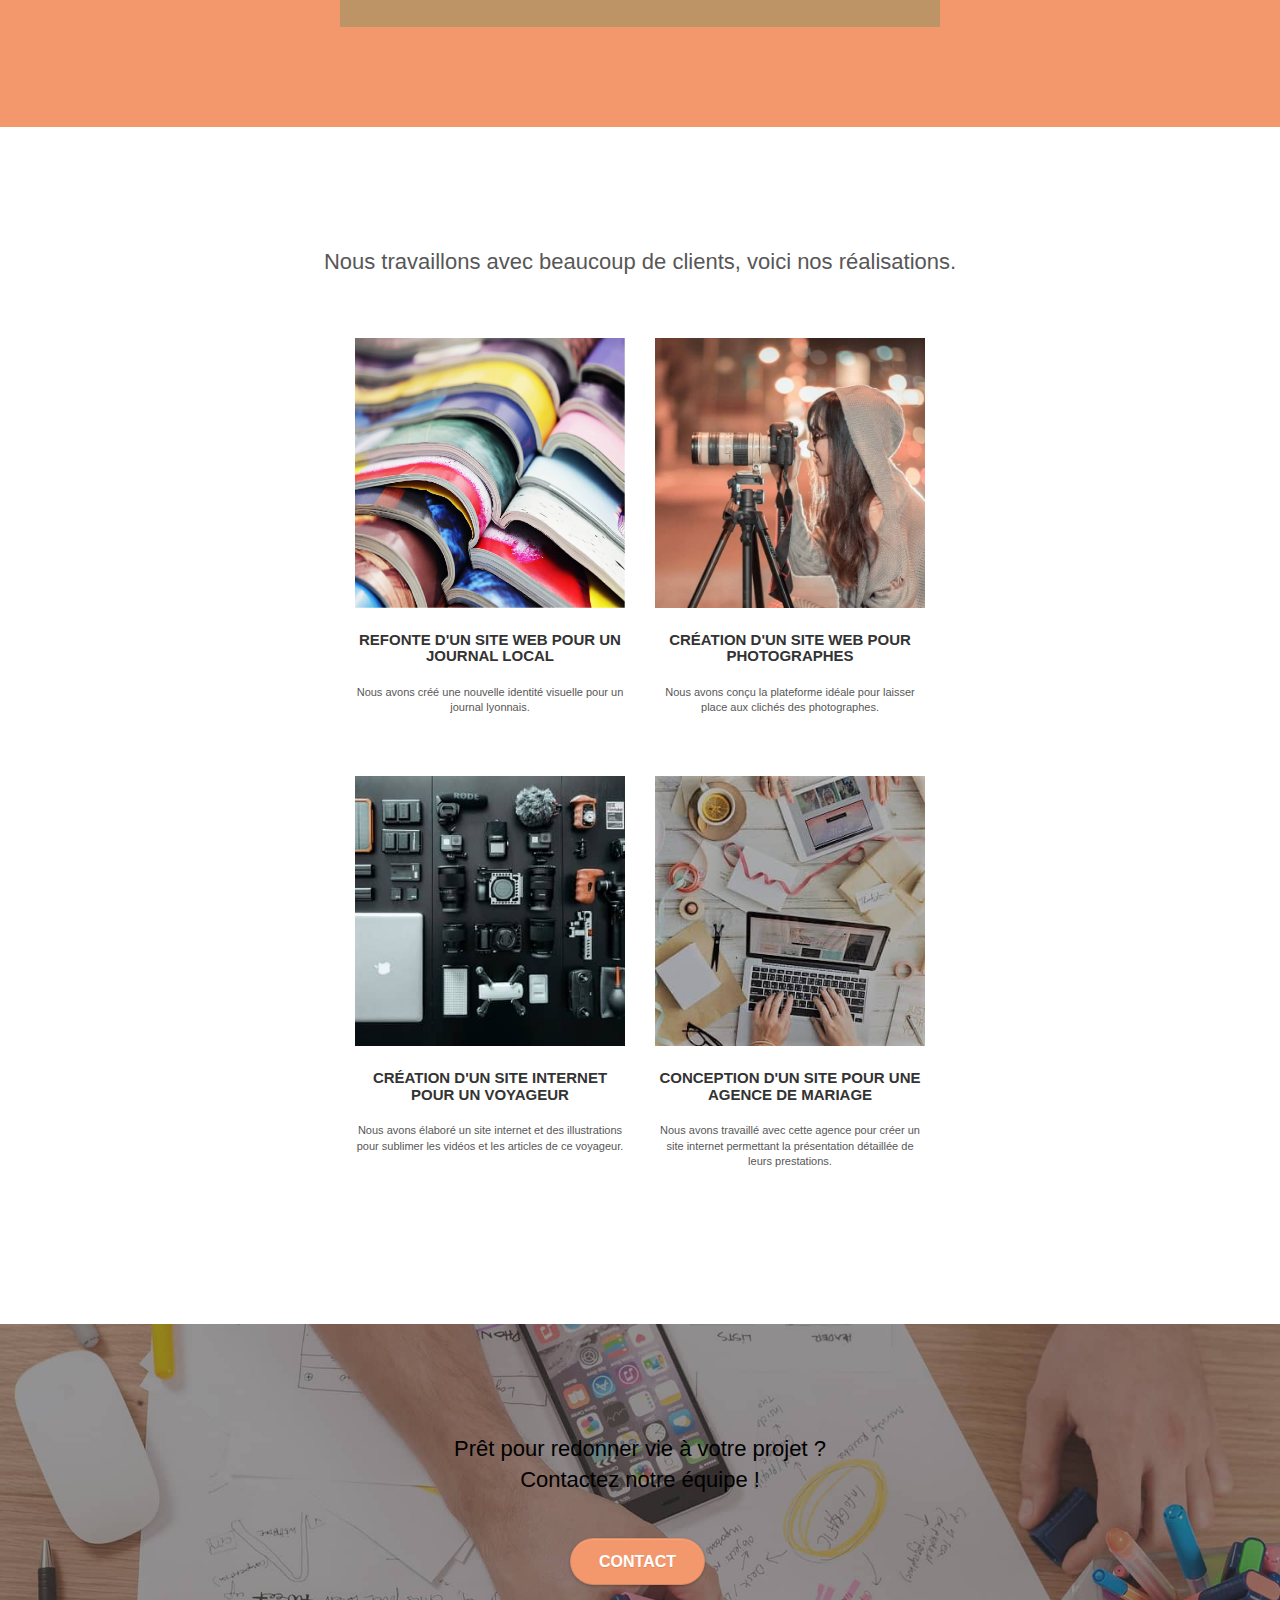
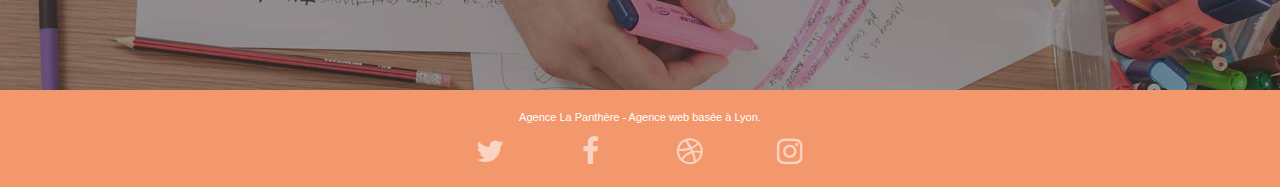
==== commit 8b96352b: "fifth commit" ====
--- a/index.html
+++ b/index.html
@@ -50,7 +50,7 @@
 						<a href="index.html">Accueil</a>
 					</li>
 					<li>
-						<a href="page2.html">page2 &gt;</a>
+						<a href="contact.html">contact &gt;</a>
 					</li>
 				</ul>
 			</div>
@@ -69,7 +69,7 @@
 					Agence La Panthère
 				</h1>
 				<div class="text-center">
-					<a href="page2.html" class="btn btn-lg btn-clean btn-rd cta-hero btn-atomic-tangerine" id="cta-hero">Contact</a>
+					<a href="contact.html" class="btn btn-lg btn-clean btn-rd cta-hero btn-atomic-tangerine" id="cta-hero">Contact</a>
 				</div>
 			</div>
 		</div>
@@ -145,7 +145,7 @@
 					Nous souhaitons aider les entreprises de la région Lyonnaise à se développer et à connaître le succès. Nous travaillons pour aider les entreprises locales à attirer de nouveaux clients .<br>
 				</h2>
 				<p class="text-center white">
-					Nous aimons collaborer avec des entrepreneurs créatifs et des entreprises locale, qu’elles aient besoin de créer un site de A à Z ou de donner un coup de jeune à leur site. Que vous ayez besoin d’une identité visuelle complète ou d’une refonte de votre site, n’hésitez pas à nous contacter. Nous travaillerons ensemble pour créer des sites beau et bien structurés, qui seront facilement trouvable sur les moteurs de recherche. <br><br><a class="ltc-white bold-link" href="page2.html">Contactez notre équipe</a><br>
+					Nous aimons collaborer avec des entrepreneurs créatifs et des entreprises locale, qu’elles aient besoin de créer un site de A à Z ou de donner un coup de jeune à leur site. Que vous ayez besoin d’une identité visuelle complète ou d’une refonte de votre site, n’hésitez pas à nous contacter. Nous travaillerons ensemble pour créer des sites beau et bien structurés, qui seront facilement trouvable sur les moteurs de recherche. <br><br><a class="btn btn-lg btn-clean btn-rd cta-hero btn-atomic-tangerine" href="contact.html">Contactez notre équipe</a><br>
 				</p>
 			</div>
 		</div>
@@ -215,7 +215,7 @@
 				Prêt pour redonner vie à votre projet ?<br>Contactez notre équipe !
 			</h2>
 			<div class="col-sm-12 text-center">
-				<a href="page2.html" class="btn btn-atomic-tangerine btn-clean btn-rd btn-lg cta-hero">Contact</a>
+				<a href="contact.html" class="btn btn-atomic-tangerine btn-clean btn-rd btn-lg cta-hero">Contact</a>
 			</div>
 		</div>
 	</div>
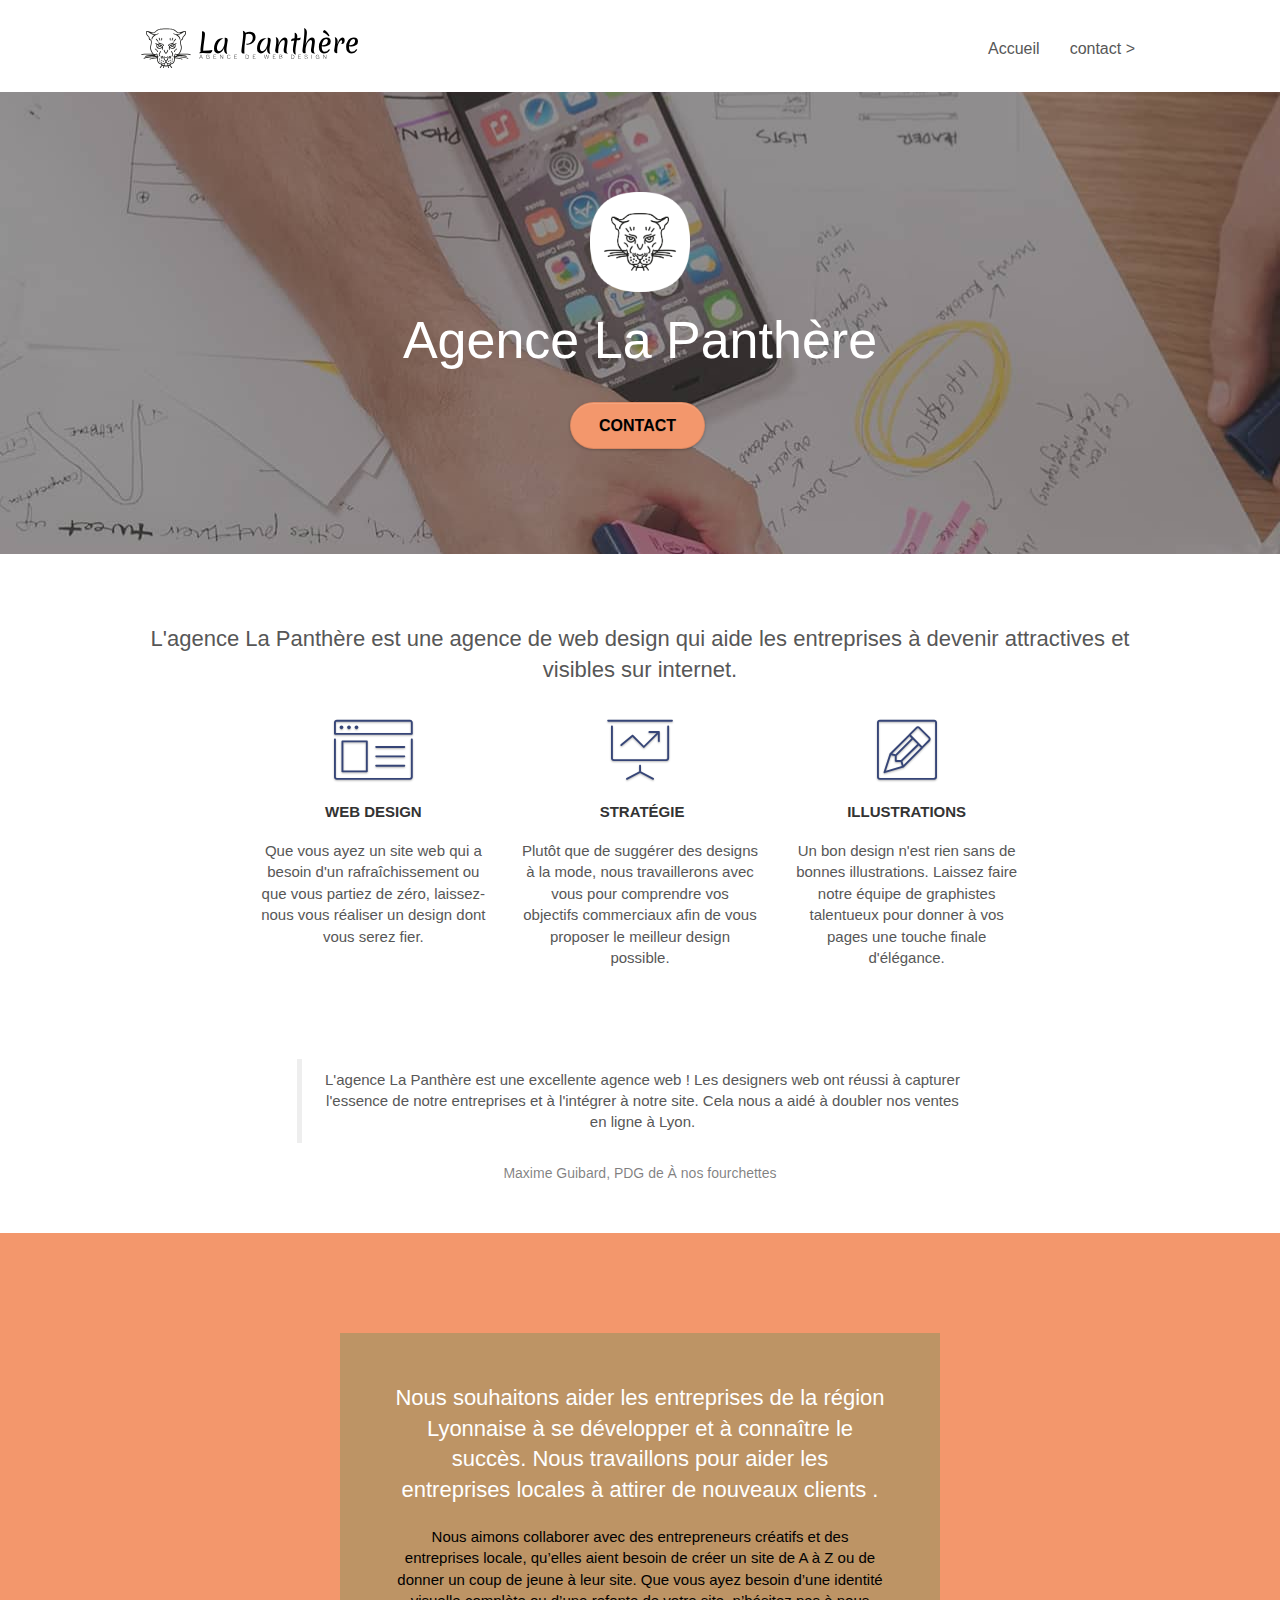
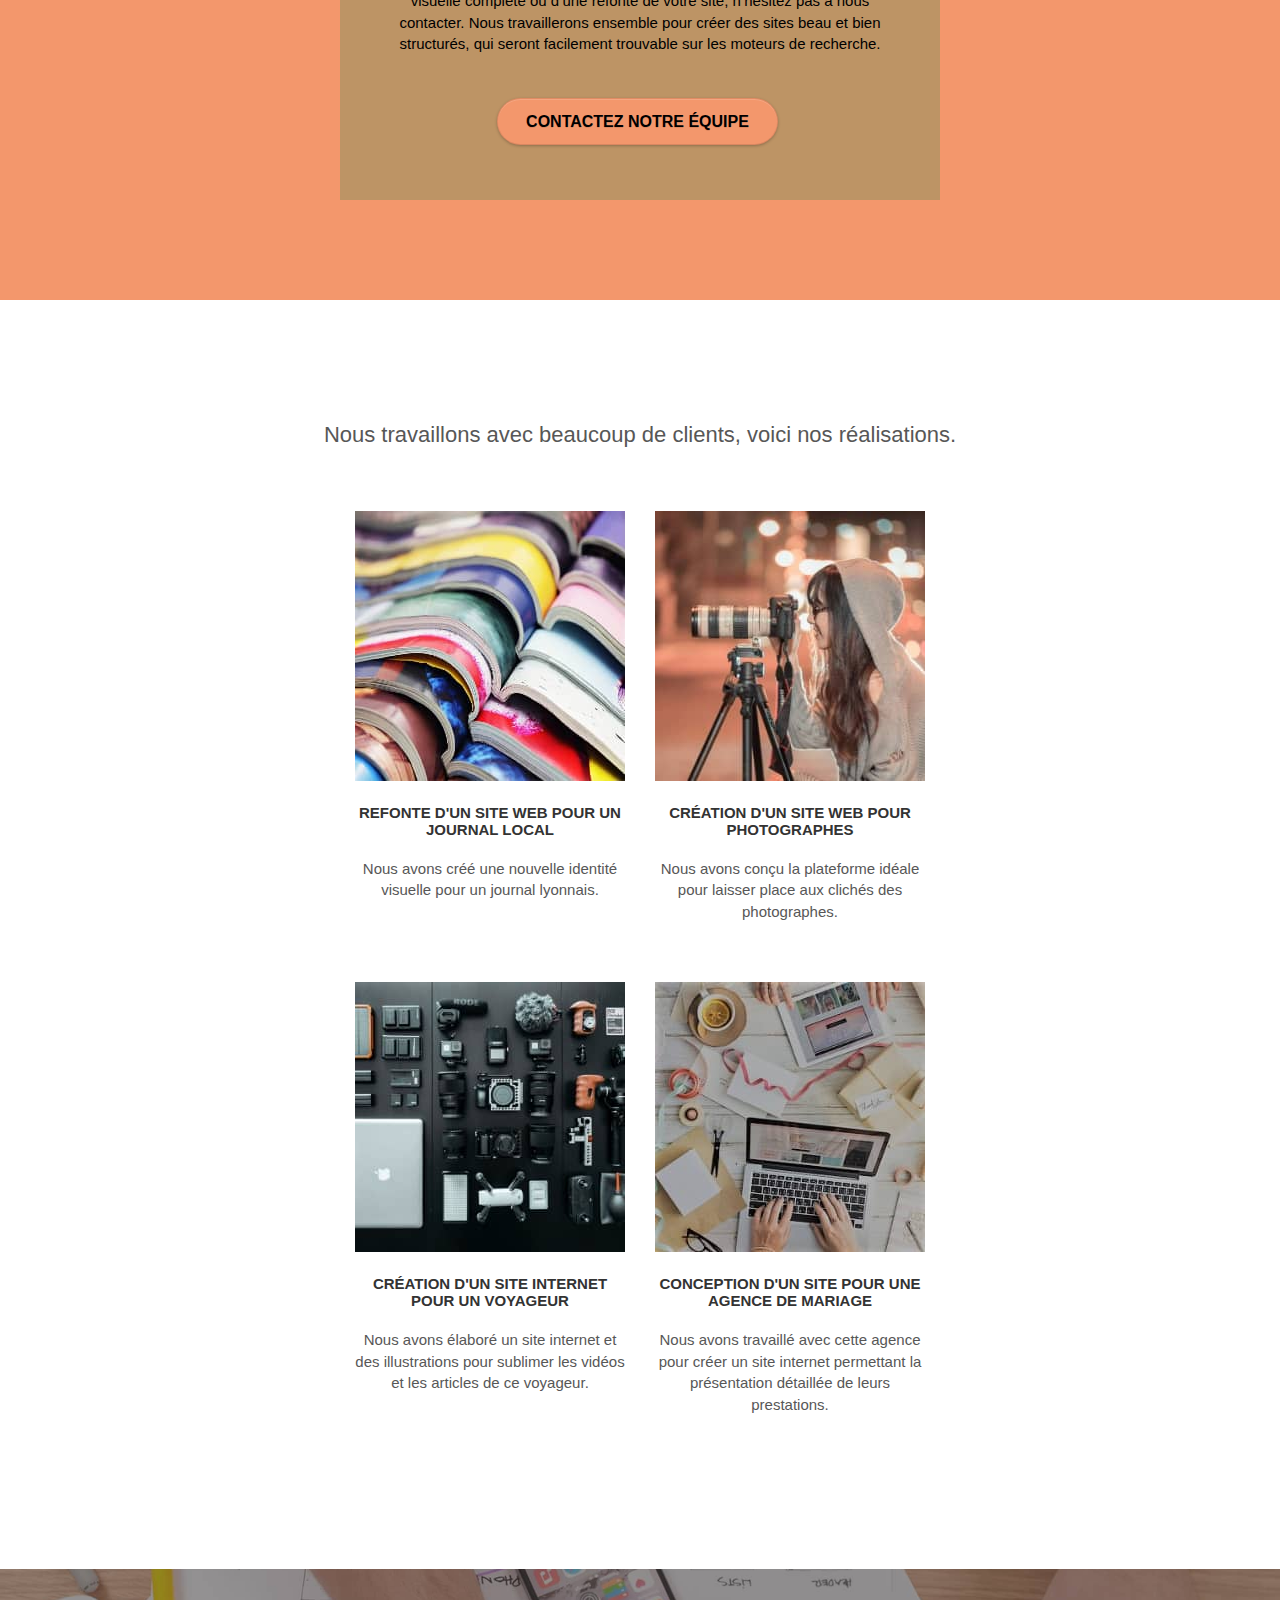
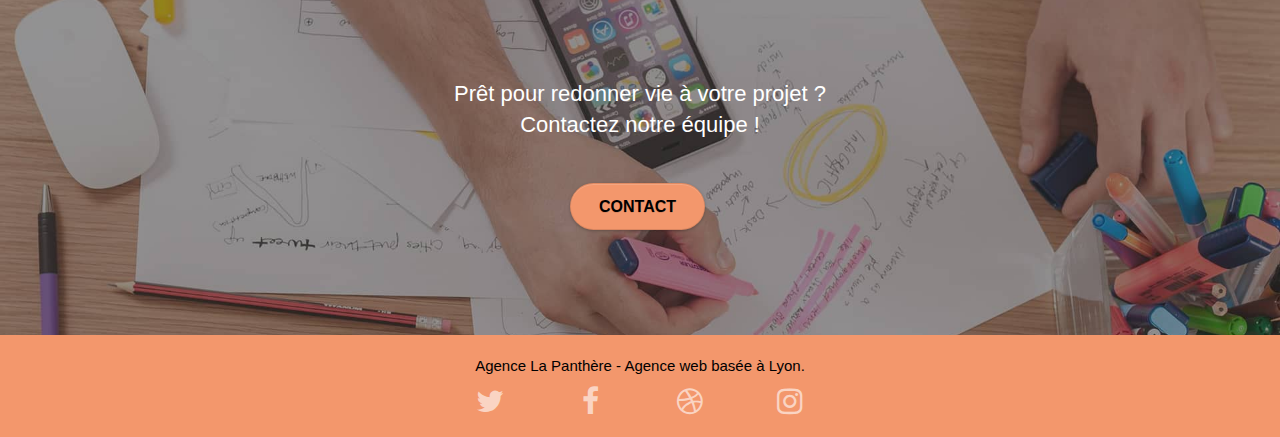
==== commit 3abbef9d: "sixth commit" ====
--- a/index.html
+++ b/index.html
@@ -37,9 +37,9 @@
 
 		<nav class="navbar row">
 			<div class="navbar-header">
-				<div class="keywords" style="color:#cccccc;font-size:1px;">Agence web à paris, stratégie web, web design, illustrations, design de site web, site web, web, internet, site internet, site</div>
+				
 				<a class="navbar-brand" href="index.html"><img src="img/agence-la-panthere-monochrome.svg" alt="paris web design logo agence web meilleure agence" height="40" /></a>
-				<div class="keywords" style="color:#cccccc;font-size:1px;">Agence web à paris, stratégie web, web design, illustrations, design de site web, site web, web, internet, site internet, site</div>
+				
 				<button id="nav-toggle" type="button" class="ui-navbar-toggle navbar-toggle" data-toggle="collapse" data-target=".navbar-1">
 					<span class="sr-only">Toggle navigation</span><span class="icon-bar"></span><span class="icon-bar"></span><span class="icon-bar"></span>
 				</button>
@@ -165,7 +165,7 @@
 		</div>
 		<div class="row tight-width-whitespace portfolio-row">
 			<div class="col-sm-6">
-				<a href="#" data-lightbox="img/1.jpg" data-gallery-id="gallery-1" data-caption="Refonte d'un site web pour un journal local" data-frame="snapshot-lb"><img src="img/1.jpg" alt="paris web design logo agence web meilleure agence et refonte site web journal" class="img-responsive portfolio-thumb" /></a>
+				<a href="#" data-lightbox="img/img_livres.jpg" data-gallery-id="gallery-1" data-caption="Refonte d'un site web pour un journal local" data-frame="snapshot-lb"><img src="img/img_livres.jpg" alt="paris web design logo agence web meilleure agence et refonte site web journal" class="img-responsive portfolio-thumb" /></a>
 				<h3 class="mg-md text-center">
 					Refonte d'un site web pour un journal local
 				</h3>
@@ -174,7 +174,7 @@
 				</p>
 			</div>
 			<div class="col-sm-6">
-				<a href="#" data-lightbox="img/2.jpg" data-gallery-id="gallery-1" data-caption="Création d'un site web pour photographes" data-frame="snapshot-lb"><img src="img/2.jpg" class="img-responsive portfolio-thumb" alt="paris web design logo agence web meilleure agence, Création d'un site web pour photographes" /></a>
+				<a href="#" data-lightbox="img/img_photographe.jpg" data-gallery-id="gallery-1" data-caption="Création d'un site web pour photographes" data-frame="snapshot-lb"><img src="img/img_photographe.jpg" class="img-responsive portfolio-thumb" alt="paris web design logo agence web meilleure agence, Création d'un site web pour photographes" /></a>
 				<h3 class="mg-md text-center">
 					Création d'un site web pour photographes
 				</h3>
@@ -185,7 +185,7 @@
 		</div>
 		<div class="row tight-width-whitespace portfolio-row">
 			<div class="col-sm-6">
-				<a href="#" data-lightbox="img/3.jpg" data-gallery-id="gallery-1" data-caption="Création d'un site internet pour un voyageur" data-frame="snapshot-lb"><img src="img/3.jpg" class="img-responsive portfolio-thumb" alt="paris web design logo agence web meilleure agence, Création d'un site web pour voyageur"/></a>
+				<a href="#" data-lightbox="img/img_accesoires.jpg" data-gallery-id="gallery-1" data-caption="Création d'un site internet pour un voyageur" data-frame="snapshot-lb"><img src="img/img_accessoires.jpg" class="img-responsive portfolio-thumb" alt="paris web design logo agence web meilleure agence, Création d'un site web pour voyageur"/></a>
 				<h3 class="mg-md text-center">
 					Création d'un site internet pour un voyageur
 				</h3>
@@ -194,7 +194,7 @@
 				</p>
 			</div>
 			<div class="col-sm-6">
-				<a href="#" data-lightbox="img/4.jpg" data-gallery-id="gallery-1" data-caption="Conception d'un site pour une agence de mariage" data-frame="snapshot-lb"><img src="img/4.jpg" class="img-responsive portfolio-thumb" alt="paris web design logo agence web meilleure agence, Création d'un site web pour agence de mariage" /></a>
+				<a href="#" data-lightbox="img/img_bureau.jpg" data-gallery-id="gallery-1" data-caption="Conception d'un site pour une agence de mariage" data-frame="snapshot-lb"><img src="img/img_bureau.jpg" class="img-responsive portfolio-thumb" alt="paris web design logo agence web meilleure agence, Création d'un site web pour agence de mariage" /></a>
 				<h3 class="mg-md text-center">
 					Conception d'un site pour une agence de mariage
 				</h3>
@@ -301,22 +301,22 @@
 				<div class="row row-no-gutters social">
 					<div class="col-sm-3">
 						<div class="text-center">
-							<a class="social" href="index.html"><span class="fa fa-twitter icon-md"></span></a>
+							<a class="social" href="twitter.com" aria-label="twitter"><span class="fa fa-twitter icon-md"></span></a>
 						</div>
 					</div>
 					<div class="col-sm-3">
 						<div class="text-center">
-							<a class="social" href="index.html"><span class="fa fa-facebook icon-md"></span></a>
+							<a class="social" href="facebook.com" aria-label="facebook"><span class="fa fa-facebook icon-md"></span></a>
 						</div>
 					</div>
 					<div class="col-sm-3">
 						<div class="text-center">
-							<a class="social" href="index.html"><span class="fa fa-dribbble icon-md"></span></a>
+							<a class="social" href="index.html" aria-label="index"><span class="fa fa-dribbble icon-md"></span></a>
 						</div>
 					</div>
 					<div class="col-sm-3">
 						<div class="text-center">
-							<a class="social" href="index.html"><span class="fa fa-instagram icon-md"></span></a>
+							<a class="social" href="instagram.com" aria-label="instagram"><span class="fa fa-instagram icon-md"></span></a>
 						</div>
 					</div>
 					<!-- <div class="keywords">Agence web à paris, stratégie web, web design, illustrations, design de site web, site web, web, internet, site internet, site</div> -->
--- a/style.css
+++ b/style.css
@@ -284,7 +284,7 @@
 }
 
 #bloc-1-hero h1 {
-    font-size: 32px;
+    font-size: 52px;
 }
 
 .navbar {
@@ -677,7 +677,7 @@
 }
 
 p {
-    font-size: 11px;
+    font-size: 15px;
 }
 
 .tight-width-whitespace {
@@ -736,7 +736,7 @@
 }
 
 .white {
-    color: #FFFFFF!important;
+    color: black!important;
 }
 
 .portfolio-thumb {
@@ -775,12 +775,12 @@
 }
 
 .tc-white {
-    color: black!important;
+    color: white!important;
 }
 
 .btn-atomic-tangerine {
     background: #F3976C;
-    color: #FFFFFF!important;
+    color: black!important;
 }
 
 .btn-atomic-tangerine:hover {
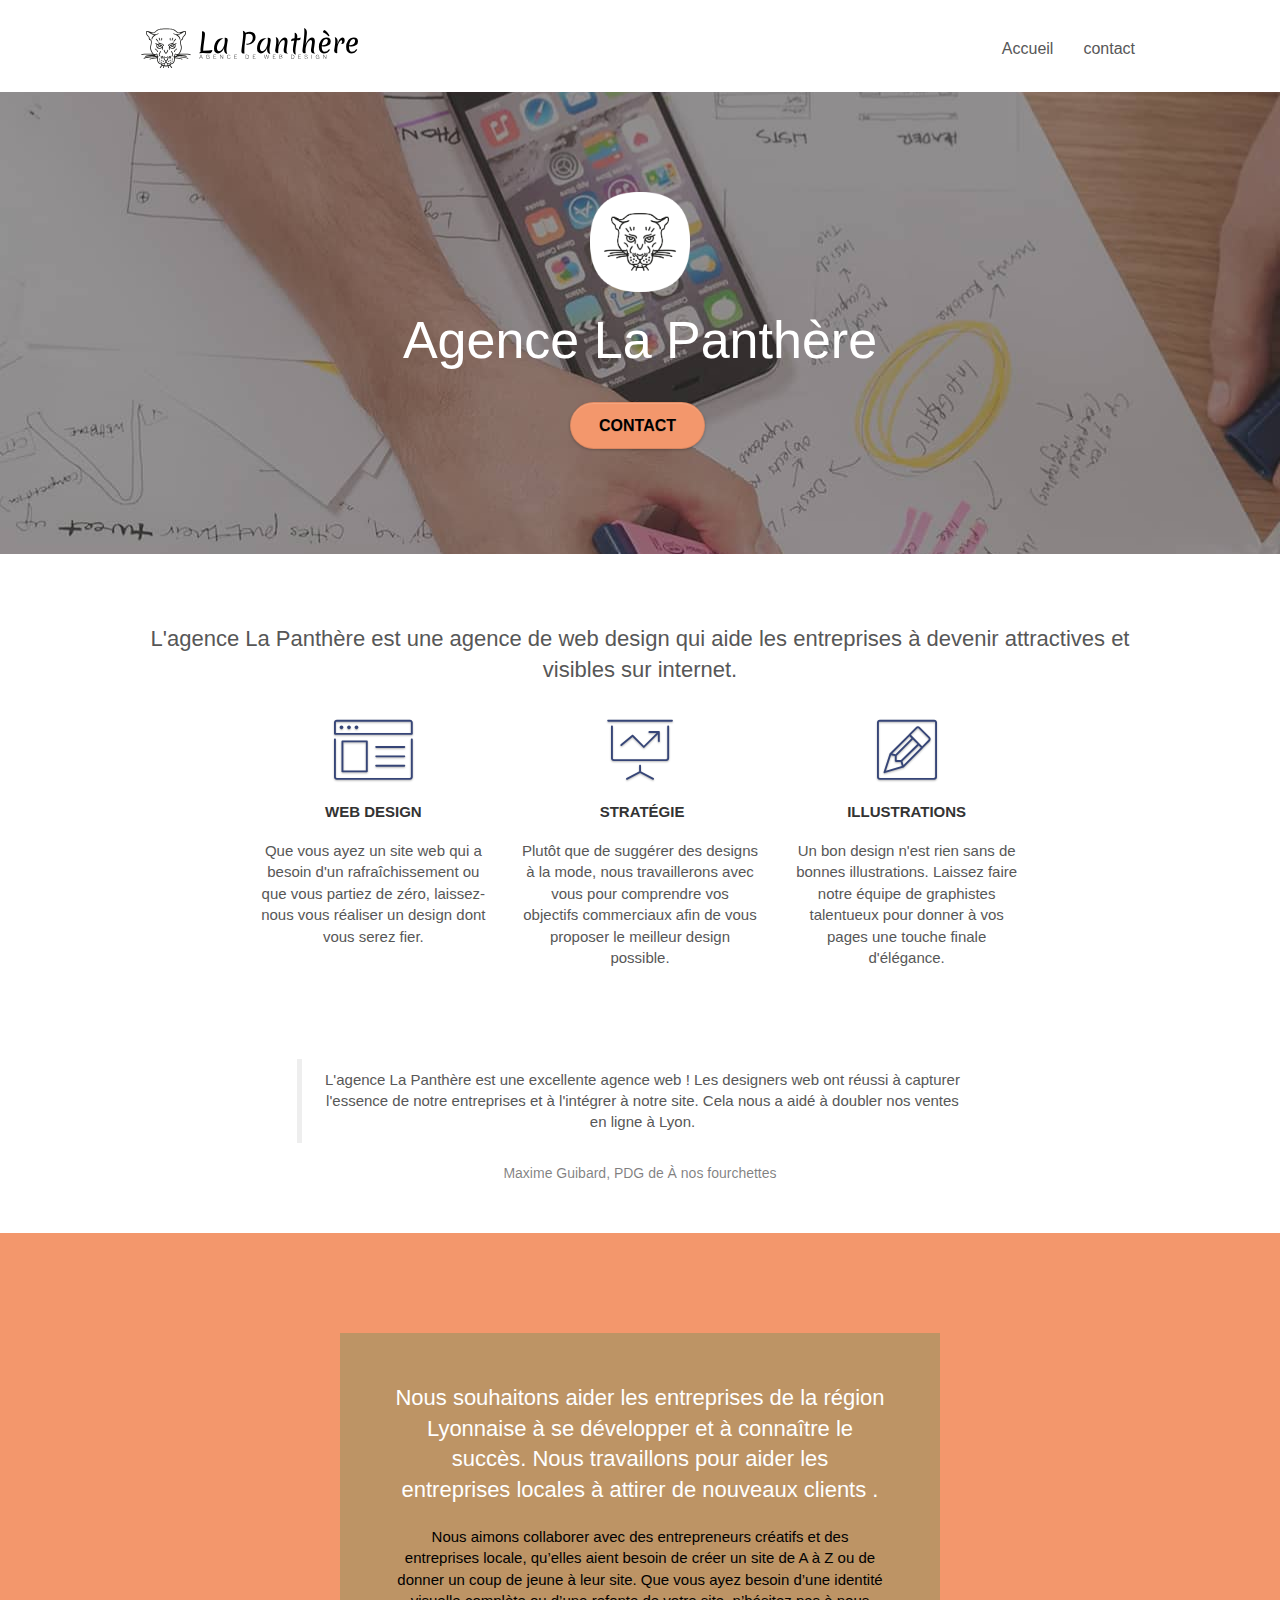
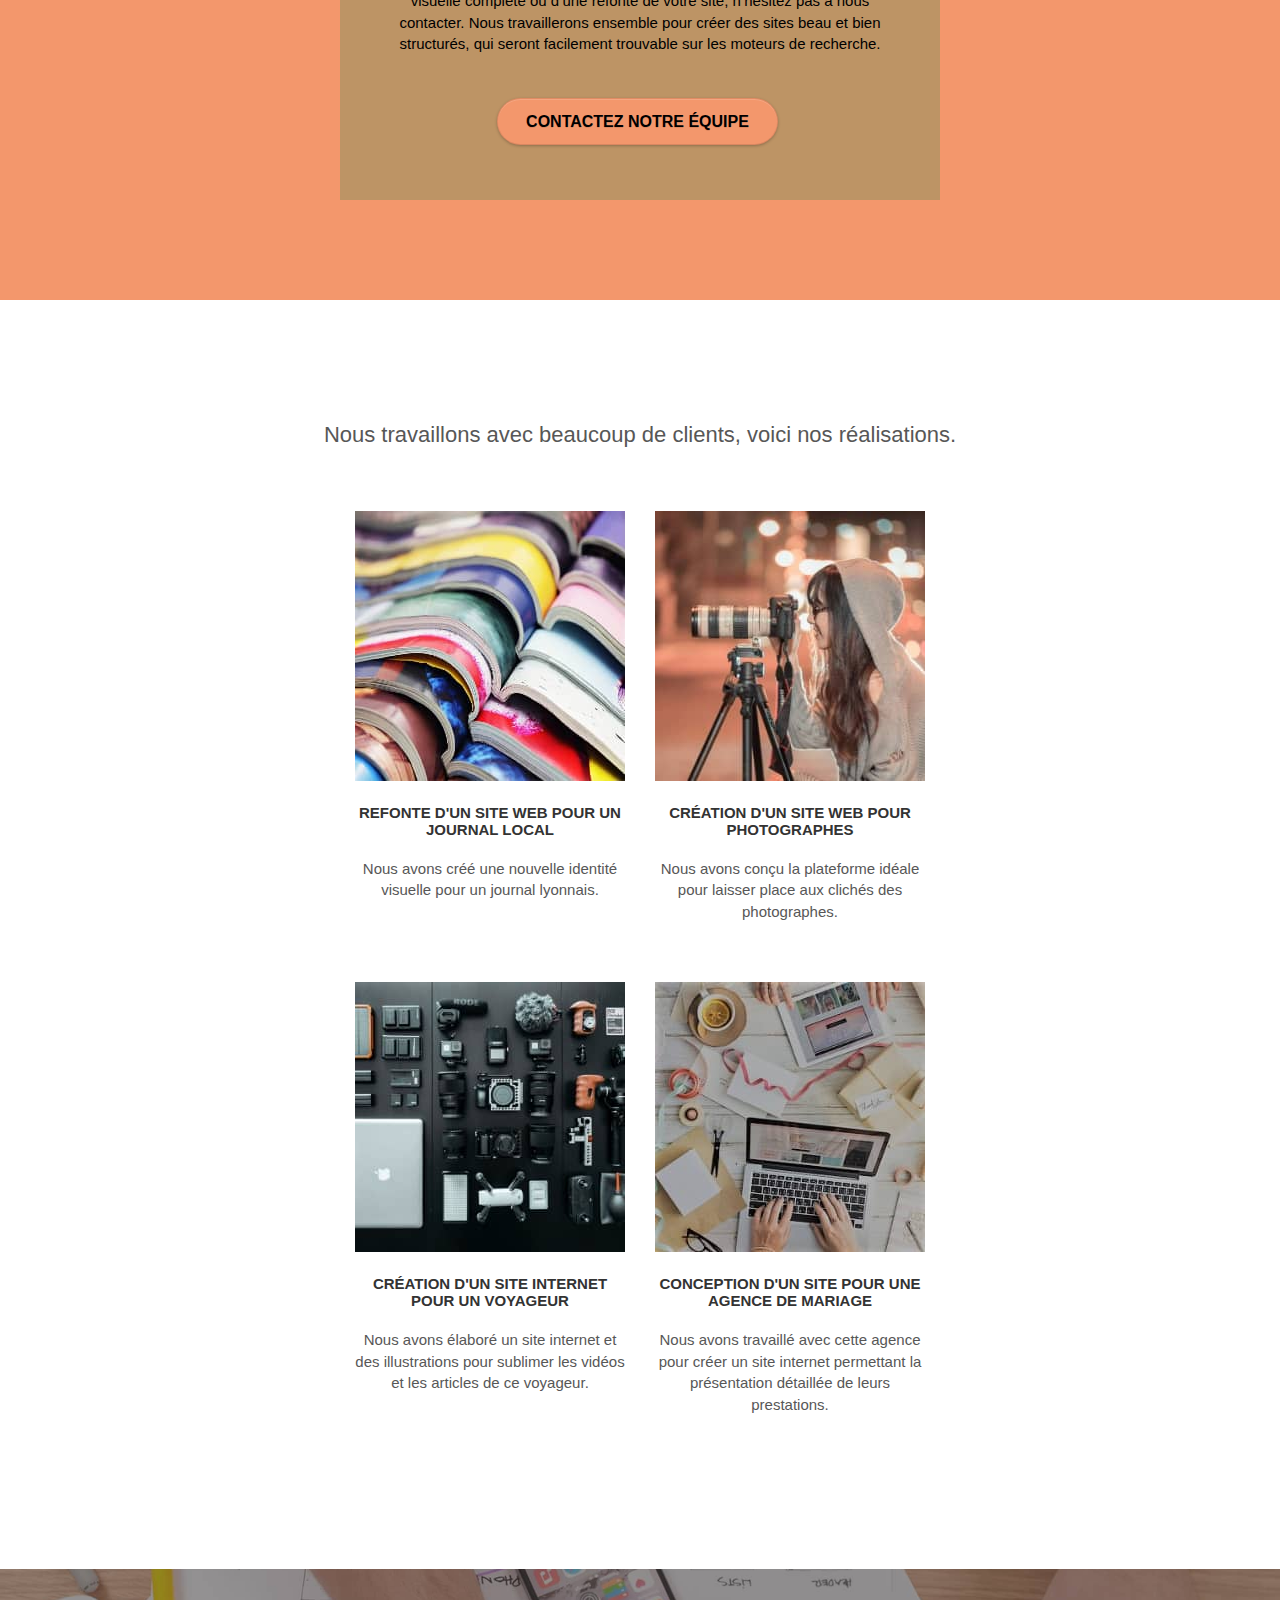
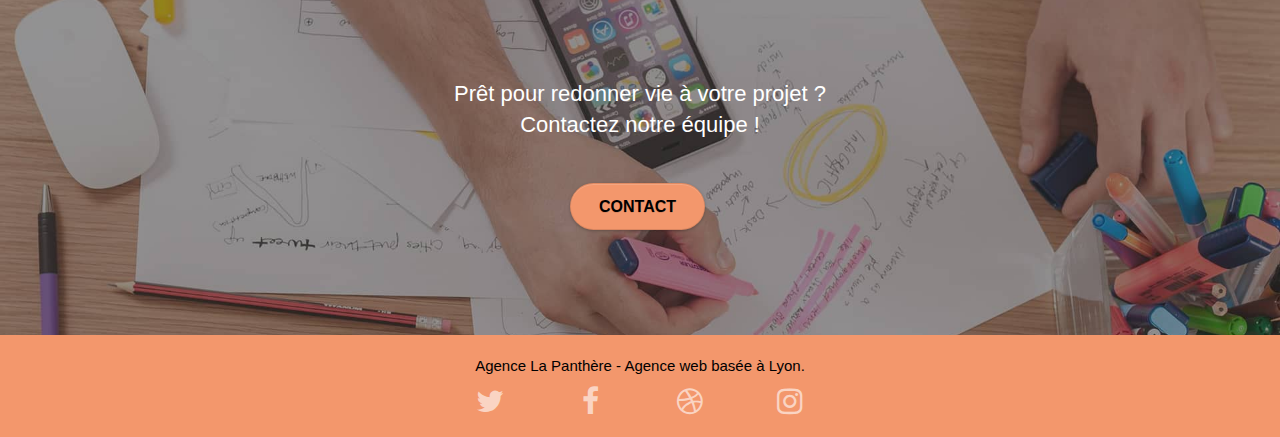
==== commit 54691e80: "seventh commit" ====
--- a/index.html
+++ b/index.html
@@ -50,7 +50,7 @@
 						<a href="index.html">Accueil</a>
 					</li>
 					<li>
-						<a href="contact.html">contact &gt;</a>
+						<a href="contact.html">contact</a>
 					</li>
 				</ul>
 			</div>
@@ -221,72 +221,10 @@
 	</div>
 </section>
 <!-- bloc-5-cta END -->
-<!-- bloc-6 -->
-<!-- <section class="bloc bg-dots-bg bg-repeat bgc-atomic-tangerine d-bloc bloc-bg-texture texture-paper" id="bloc-6">
-	<div class="container bloc-lg">
-		<div class="row">
-			<div class="col-sm-12">
-				<h1 class="text-center hero-bloc-text tc-white">
-					Parlons web design !
-				</h1>
-				<p class="text-center mg-lg tc-white tight-width-whitespace">
-					Nous sommes ravis que vous souhaitiez collaborer avec notre agence.<br>
-					Parlez-nous de votre projet en complétant le formulaire ci-dessous.
-				</p>
-			</div>
-		</div>
-	</div>
-</section> -->
-<!-- bloc-6 END -->
-
-<!-- bloc-7 -->
-<!-- <section class="bloc bgc-white l-bloc" id="bloc-7">
-	<div class="container bloc-lg">
-		<div class="row">
-			<div class="col-sm-6">
-				<form id="form_1" novalidate success-msg="Your message has been sent." fail-msg="Sorry it seems that our mail server is not responding, Sorry for the inconvenience!">
-					<div class="form-group">
-						<label>
-							Nom
-						</label>
-						<input id="name" class="form-control" required />
-					</div>
-					<div class="form-group">
-						<label>
-							Adresse email
-						</label>
-						<input id="email" class="form-control" type="email" required />
-					</div>
-					<div class="form-group">
-						<label>
-							Comment nous avez-vous connu ?
-						</label>
-						<input class="form-control" type="email" required id="input_504" />
-					</div>
-					<div class="form-group">
-						<label>
-							Brief de votre projet (Ajoutez autant de détails que nécessaire)<br>
-						</label><textarea id="message" class="form-control" rows="4" cols="50" required></textarea>
-					</div> 
-					<button class="bloc-button btn btn-lg btn-block cta-hero btn-atomic-tangerine" type="submit">
-						Envoyer
-					</button>
-				</form>
-			</div>
-			<div class="col-sm-6">
-				<p>
-					contact@agencelapanthere.com<br>2 place Sathonay 69001 Lyon<br>Ouvert de 9h à 18h, du lundi au vendredi<br>
-				</p>
-			</div>
-		</div>
-	</div>
-</section> -->
-<!-- bloc-7 END -->
-
 </main>
 
 <!-- ScrollToTop Button -->
-<a class="bloc-button btn btn-d scrollToTop" onclick="scrollToTarget('1')"><span class="fa fa-chevron-up"></span></a>
+<a href="#" class="bloc-button btn btn-d scrollToTop" onclick="scrollToTarget('1')"><span class="fa fa-chevron-up"></span></a>
 <!-- ScrollToTop Button END-->
 
 
@@ -319,47 +257,9 @@
 							<a class="social" href="instagram.com" aria-label="instagram"><span class="fa fa-instagram icon-md"></span></a>
 						</div>
 					</div>
-					<!-- <div class="keywords">Agence web à paris, stratégie web, web design, illustrations, design de site web, site web, web, internet, site internet, site</div> -->
-				</div>
-				<!-- <div class="row">
-					<div class="col-sm-4">
-						Partenaires
-							<ul>
-								<li><a href="voiture.com">voiture.com</a></li>
-								<li><a href="pizza.com">pizza.com</a></li>
-								<li><a href="matoiture.com">matoiture.com</a></li>
-								<li><a href="immobilierseo.com">immobilierseo.com</a></li>
-							</ul>		
-					</div>
-					<div class="col-sm-4">
-						Annuaires liste 1
-						<ul>
-							<li><a href="annuaireagence.com">annuaireagence.com</a></li>
-							<li><a href="annuaireseo.com">annuaireseo.com</a></li>
-							<li><a href="annuairemarketing.com">annuairemarketing.com</a></li>
-							<li><a href="123seoture.com">123seo.com</a></li>
-							<li><a href="123site.com">123site.com</a></li>
-							<li><a href="annuairewordpress.com">annuairewordpress.com</a></li>
-							<li><a href="listeagence.com">listeagence.com</a></li>
-							<li><a href="meilleuresagencesparis.com">meilleuresagencesparis.com</a></li>
-							<li><a href="listeseo.com">listeseo.com</a></li>
-						</ul>
-					</div>
-					<div class="col-sm-4">
-						Annuaires liste 2
-						<ul>
-							<li><a href="betterseo.com">betterseo.com</a></li>
-							<li><a href="ameliorerseo.com">ameliorerseo.com</a></li>
-							<li><a href="seojuicelien.com">seojuicelien.com</a></li>
-							<li><a href="meilleursliens.com">meilleursliens.com</a></li>
-							<li><a href="liensagogo.com">liensagogo.com</a></li>
-							<li><a href="backlink.com">backlink.com</a></li>
-							<li><a href="linkjuiceannuaire.com">linkjuiceannuaire.com</a></li>
-							<li><a href="remontersurgoogle.com">remontersurgoogle.com</a></li>
-							<li><a href="vraiseofiable.com">vraiseofiable.com</a></li>
-						</ul>
-					</div>
-				</div> -->
+					
+				</div>
+				
 			</div>
 		</div>
 	</div>
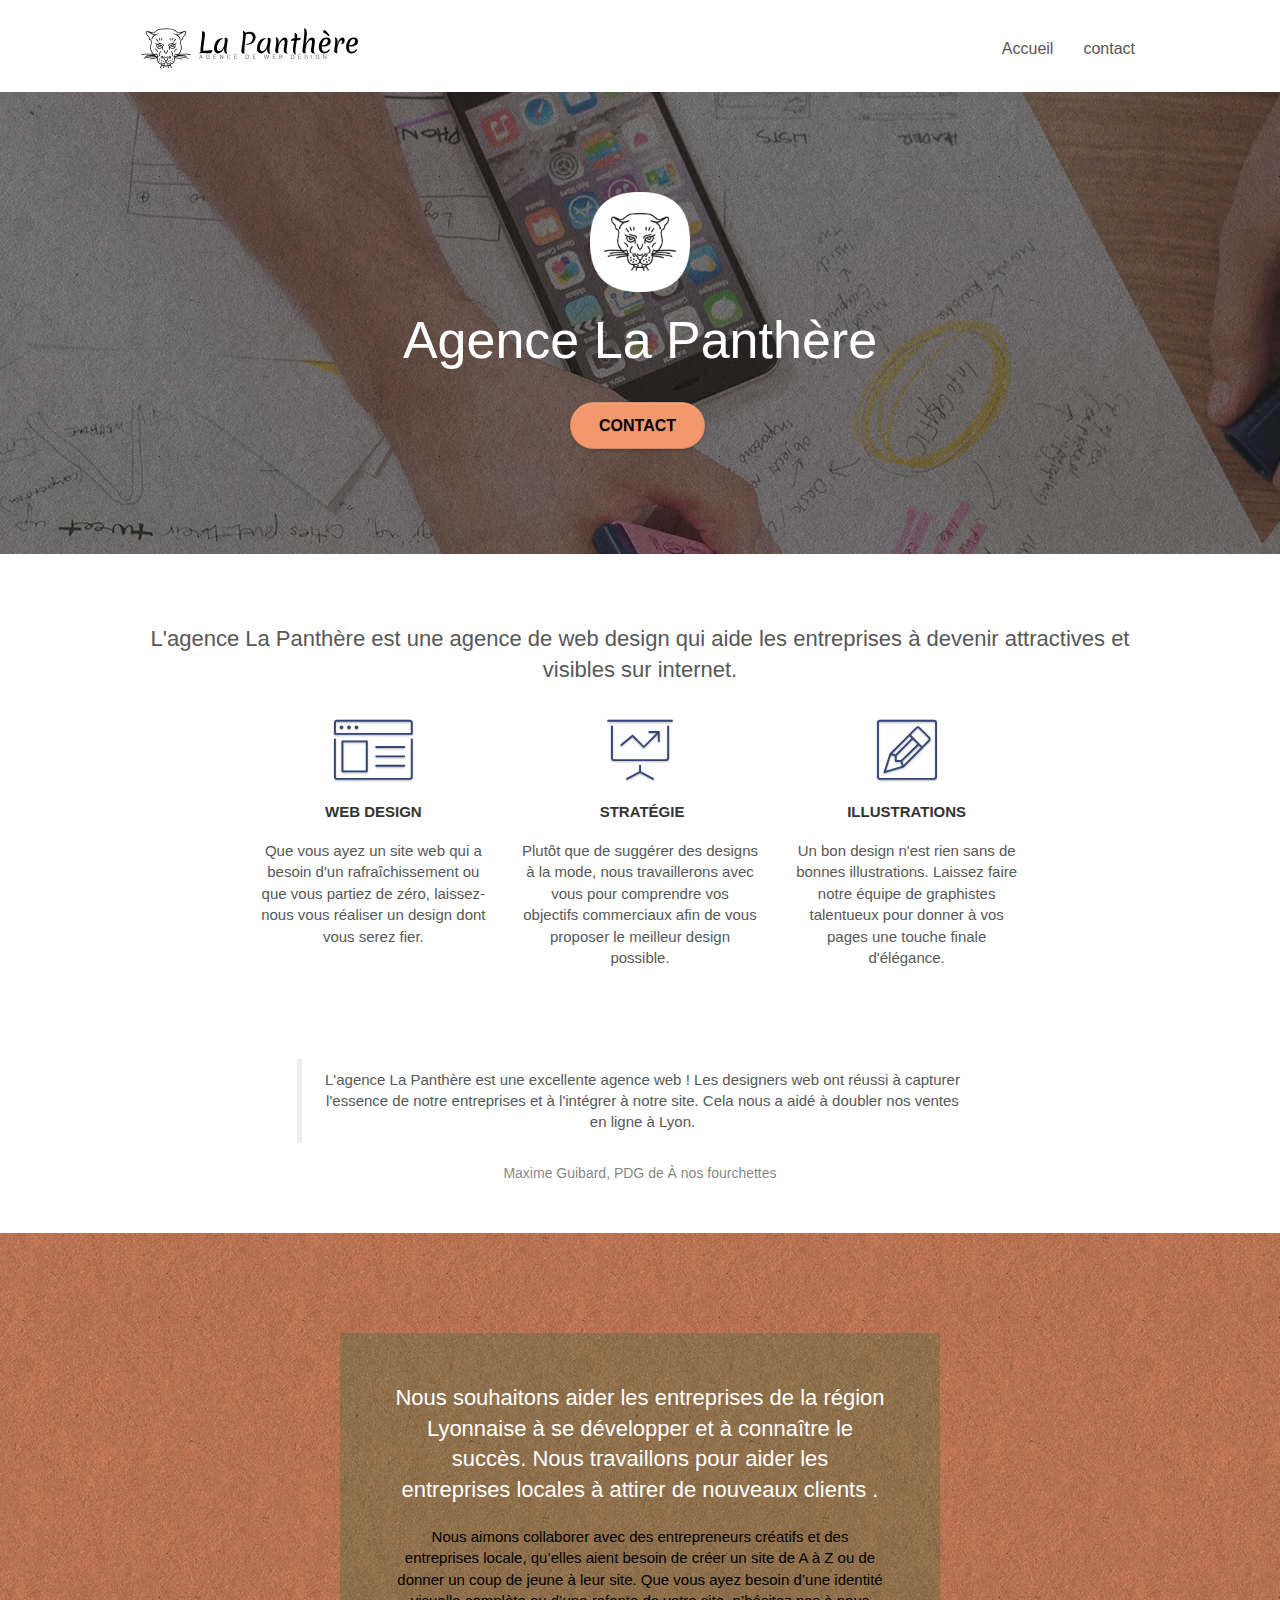
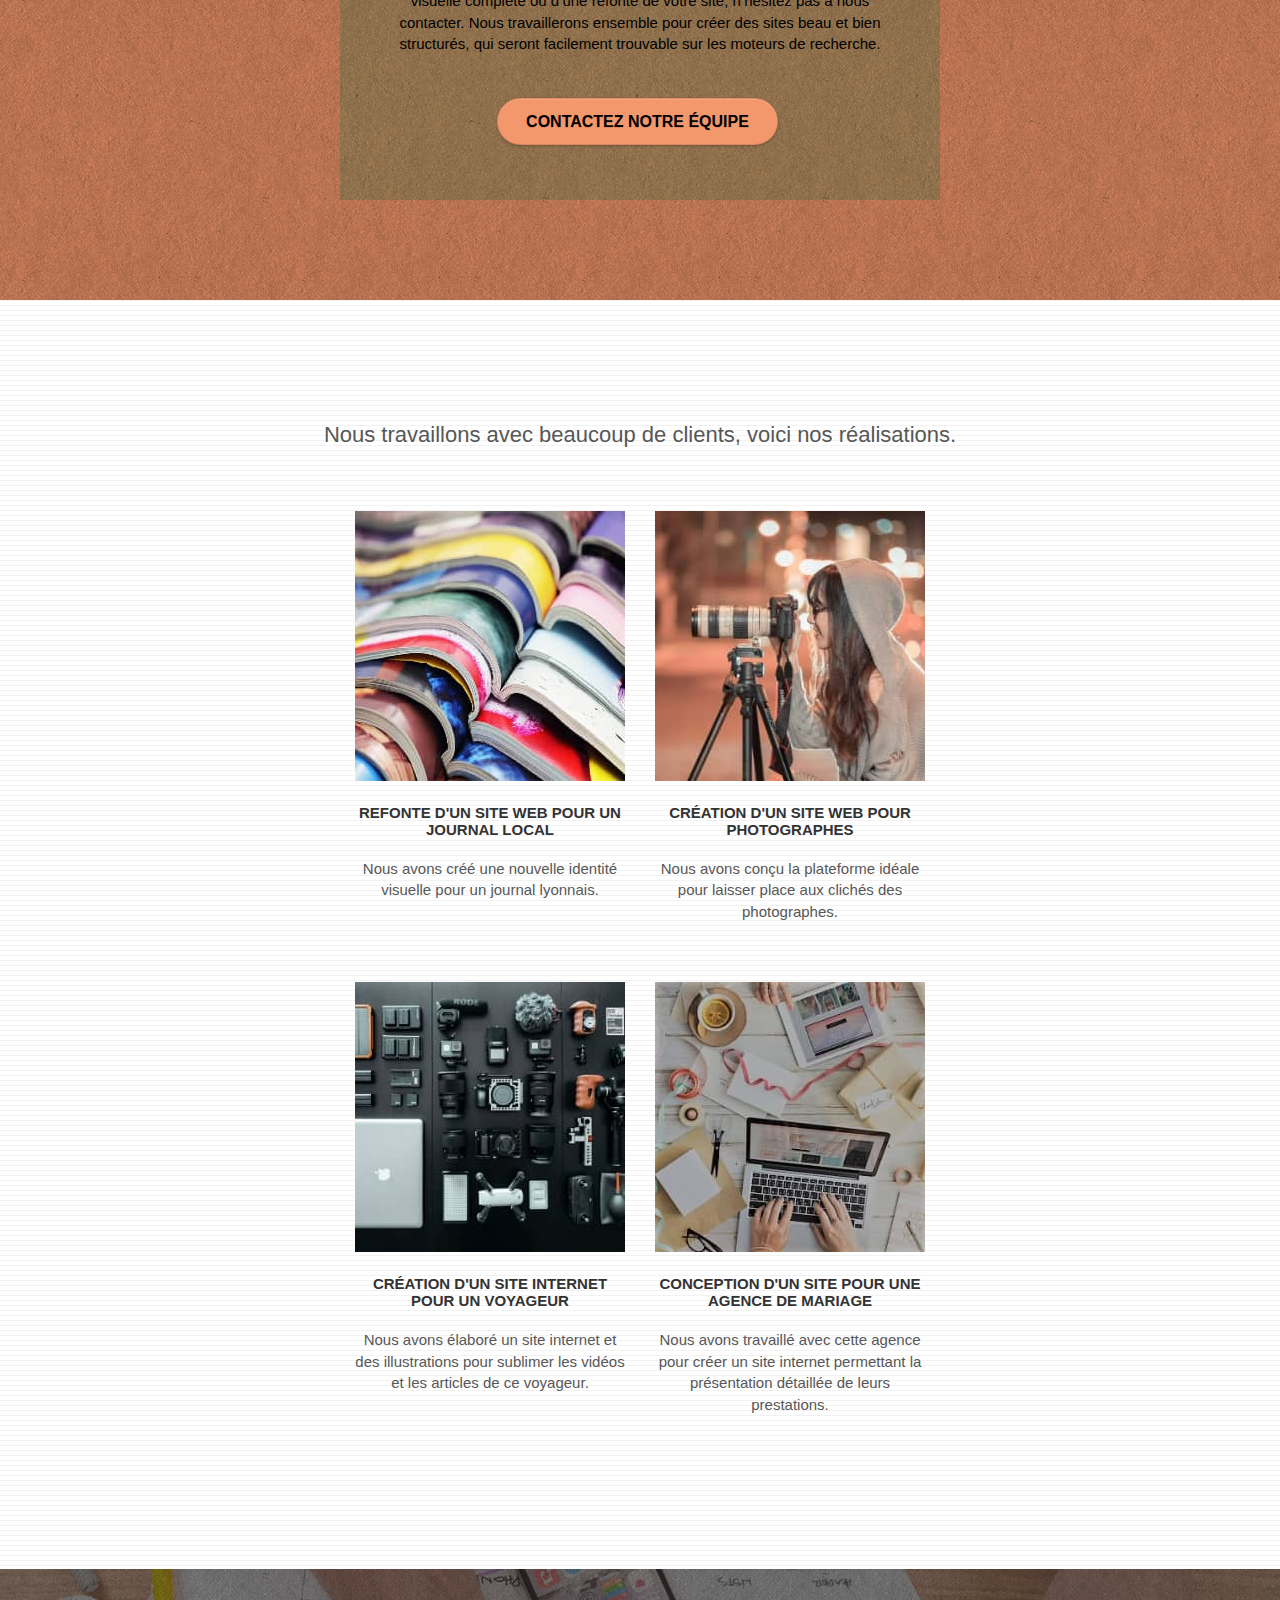
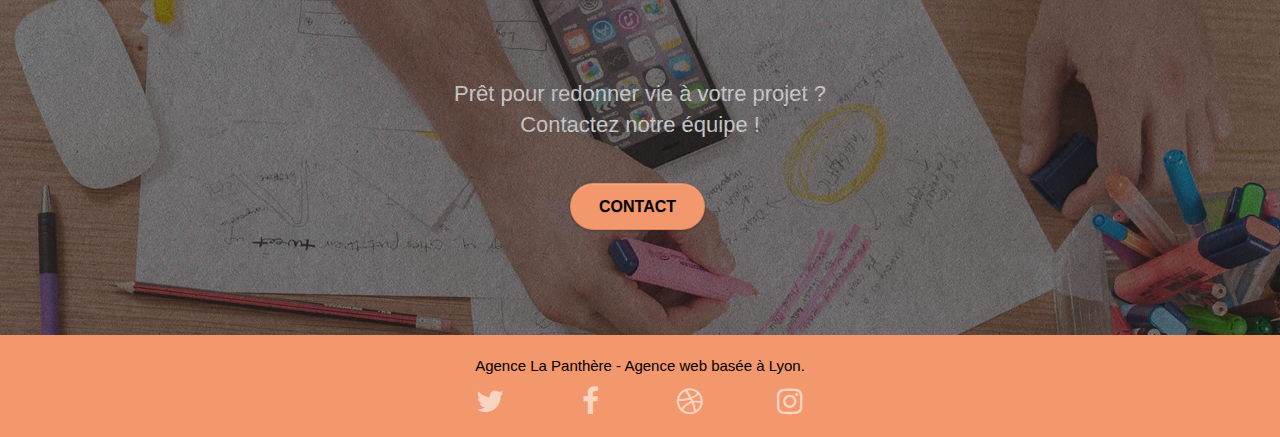
==== commit e44d253f: "eighth commit" ====
--- a/index.html
+++ b/index.html
@@ -38,7 +38,9 @@
 		<nav class="navbar row">
 			<div class="navbar-header">
 				
-				<a class="navbar-brand" href="index.html"><img src="img/agence-la-panthere-monochrome.svg" alt="paris web design logo agence web meilleure agence" height="40" /></a>
+				<a class="navbar-brand" href="index.html">
+					<img src="img/agence-la-panthere-monochrome.svg" alt="paris web design logo agence web meilleure agence" height="40">
+				</a>
 				
 				<button id="nav-toggle" type="button" class="ui-navbar-toggle navbar-toggle" data-toggle="collapse" data-target=".navbar-1">
 					<span class="sr-only">Toggle navigation</span><span class="icon-bar"></span><span class="icon-bar"></span><span class="icon-bar"></span>
@@ -64,7 +66,7 @@
 	<div class="container bloc-lg">
 		<div class="row tight-width-whitespace">
 			<div class="col-sm-12">
-				<img src="img/logo.png" class="center-block image-resize-mode" width="100" alt="Agence La Panthère, agence web paris, création logo paris" />
+				<img src="img/logo.png" class="center-block image-resize-mode" width="100" alt="Agence La Panthère, agence web paris, création logo paris">
 				<h1 class="text-center hero-bloc-text tc-white ">
 					Agence La Panthère
 				</h1>
@@ -165,7 +167,9 @@
 		</div>
 		<div class="row tight-width-whitespace portfolio-row">
 			<div class="col-sm-6">
-				<a href="#" data-lightbox="img/img_livres.jpg" data-gallery-id="gallery-1" data-caption="Refonte d'un site web pour un journal local" data-frame="snapshot-lb"><img src="img/img_livres.jpg" alt="paris web design logo agence web meilleure agence et refonte site web journal" class="img-responsive portfolio-thumb" /></a>
+				<a href="#" data-lightbox="img/img_livres.jpg" data-gallery-id="gallery-1" data-caption="Refonte d'un site web pour un journal local" data-frame="snapshot-lb">
+					<img src="img/img_livres.jpg" alt="paris web design logo agence web meilleure agence et refonte site web journal" class="img-responsive portfolio-thumb">
+				</a>
 				<h3 class="mg-md text-center">
 					Refonte d'un site web pour un journal local
 				</h3>
@@ -174,7 +178,9 @@
 				</p>
 			</div>
 			<div class="col-sm-6">
-				<a href="#" data-lightbox="img/img_photographe.jpg" data-gallery-id="gallery-1" data-caption="Création d'un site web pour photographes" data-frame="snapshot-lb"><img src="img/img_photographe.jpg" class="img-responsive portfolio-thumb" alt="paris web design logo agence web meilleure agence, Création d'un site web pour photographes" /></a>
+				<a href="#" data-lightbox="img/img_photographe.jpg" data-gallery-id="gallery-1" data-caption="Création d'un site web pour photographes" data-frame="snapshot-lb">
+					<img src="img/img_photographe.jpg" class="img-responsive portfolio-thumb" alt="paris web design logo agence web meilleure agence, Création d'un site web pour photographes">
+				</a>
 				<h3 class="mg-md text-center">
 					Création d'un site web pour photographes
 				</h3>
@@ -185,7 +191,9 @@
 		</div>
 		<div class="row tight-width-whitespace portfolio-row">
 			<div class="col-sm-6">
-				<a href="#" data-lightbox="img/img_accesoires.jpg" data-gallery-id="gallery-1" data-caption="Création d'un site internet pour un voyageur" data-frame="snapshot-lb"><img src="img/img_accessoires.jpg" class="img-responsive portfolio-thumb" alt="paris web design logo agence web meilleure agence, Création d'un site web pour voyageur"/></a>
+				<a href="#" data-lightbox="img/img_accesoires.jpg" data-gallery-id="gallery-1" data-caption="Création d'un site internet pour un voyageur" data-frame="snapshot-lb">
+					<img src="img/img_accessoires.jpg" class="img-responsive portfolio-thumb" alt="paris web design logo agence web meilleure agence, Création d'un site web pour voyageur">
+				</a>
 				<h3 class="mg-md text-center">
 					Création d'un site internet pour un voyageur
 				</h3>
@@ -194,7 +202,9 @@
 				</p>
 			</div>
 			<div class="col-sm-6">
-				<a href="#" data-lightbox="img/img_bureau.jpg" data-gallery-id="gallery-1" data-caption="Conception d'un site pour une agence de mariage" data-frame="snapshot-lb"><img src="img/img_bureau.jpg" class="img-responsive portfolio-thumb" alt="paris web design logo agence web meilleure agence, Création d'un site web pour agence de mariage" /></a>
+				<a href="#" data-lightbox="img/img_bureau.jpg" data-gallery-id="gallery-1" data-caption="Conception d'un site pour une agence de mariage" data-frame="snapshot-lb">
+					<img src="img/img_bureau.jpg" class="img-responsive portfolio-thumb" alt="paris web design logo agence web meilleure agence, Création d'un site web pour agence de mariage">
+				</a>
 				<h3 class="mg-md text-center">
 					Conception d'un site pour une agence de mariage
 				</h3>
@@ -224,7 +234,7 @@
 </main>
 
 <!-- ScrollToTop Button -->
-<a href="#" class="bloc-button btn btn-d scrollToTop" onclick="scrollToTarget('1')"><span class="fa fa-chevron-up"></span></a>
+<a href="#" aria-label="backToTop" class="bloc-button btn btn-d scrollToTop" onclick="scrollToTarget('1')"><span class="fa fa-chevron-up"></span></a>
 <!-- ScrollToTop Button END-->
 
 
--- a/style.css
+++ b/style.css
@@ -848,13 +848,13 @@
     }
 }
 
-@media only screen and (min-device-width: 768px) and (max-device-width: 1024px) and (orientation: landscape) {
+@media only screen and (min-width: 768px) and (max-width: 1024px) and (orientation: landscape) {
     .b-parallax {
         background-attachment: scroll;
     }
 }
 
-@media only screen and (min-device-width: 1024px) and (max-device-width: 1366px) and (-webkit-min-device-pixel-ratio: 1.5) {
+@media only screen and (min-width: 1024px) and (max-width: 1366px) and (-webkit-min-device-pixel-ratio: 1.5) {
     .b-parallax {
         background-attachment: scroll;
     }
@@ -872,10 +872,10 @@
         overflow-x: hidden;
         position: relative;
     }
-    .bloc {
+    /* .bloc {
         padding-left: constant(safe-area-inset-left);
         padding-right: constant(safe-area-inset-right);
-    }
+    } */
     .bloc-group,
     .bloc-group .bloc {
         display: block;
@@ -884,8 +884,7 @@
     .bloc-fill-screen .fill-bloc-top-edge,
     .bloc-fill-screen .fill-bloc-bottom-edge {
         padding: 0 20px;
-        padding-left: constant(safe-area-inset-left);
-        padding-right: constant(safe-area-inset-right);
+       
     }
 }
 
@@ -1039,4 +1038,8 @@
     .bloc-mob-center-text {
         text-align: center;
     }
+}
+
+.text-black{
+    color: #000;
 }